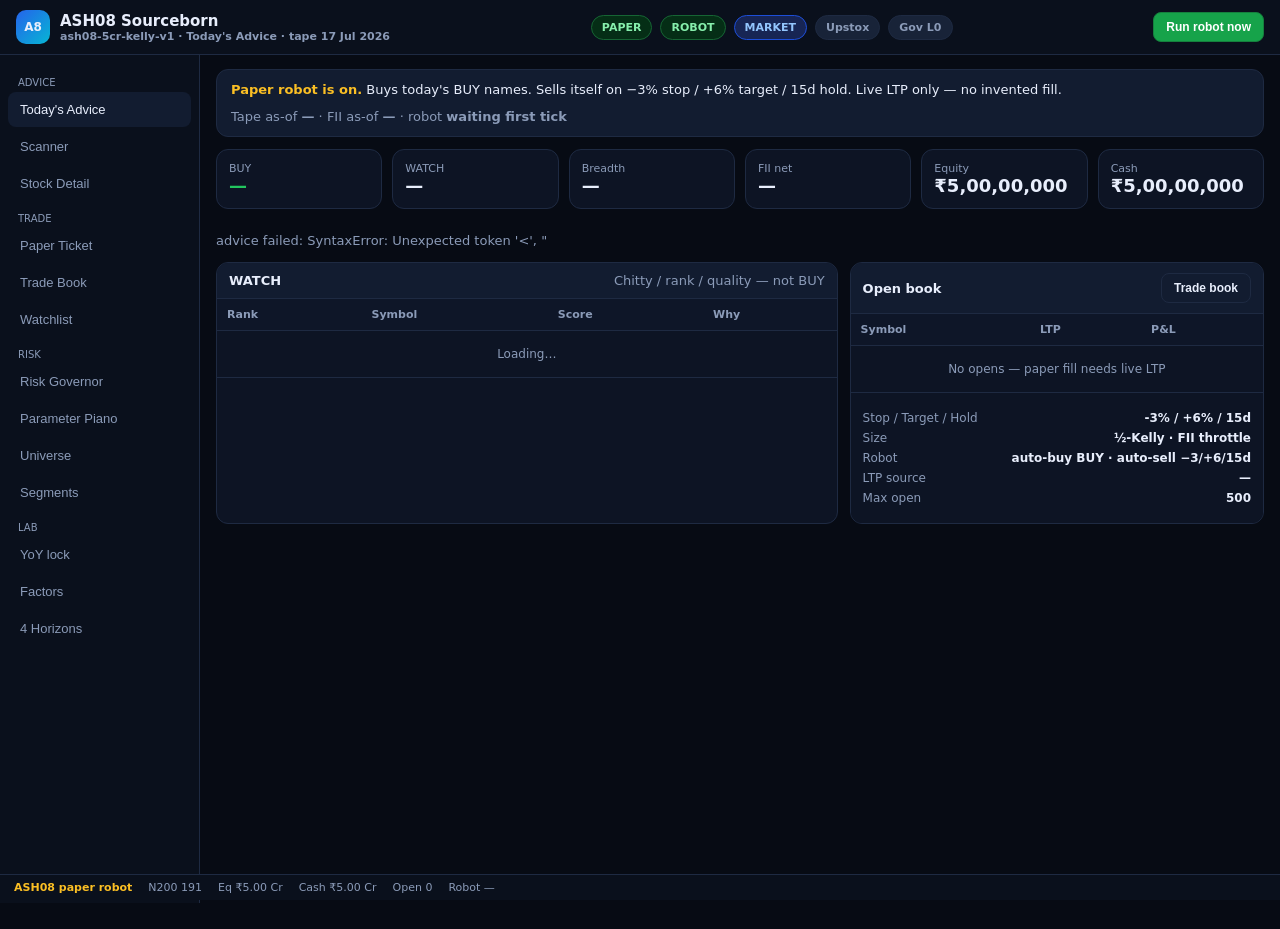
==== desk/ASH08_Desk_Dashboard.html @ 53cfb9eb "Paper robot: auto-buy Today's BUY, auto-sell -3/+6/15d Live Upstox LTP or skip. No invented fill. Se" ====
<!DOCTYPE html>
<html lang="en">
<head>
<meta charset="utf-8"/>
<meta name="viewport" content="width=device-width, initial-scale=1"/>
<title>ASH08 Sourceborn Desk</title>
<style>
:root{--bg:#070b14;--panel:#0d1424;--panel2:#121c30;--line:#1e2a42;--text:#e8eefc;--muted:#8b9bb8;--accent:#3b82f6;--green:#22c55e;--red:#ef4444;--chip:#182338}
*{box-sizing:border-box}body{margin:0;font-family:Inter,Segoe UI,system-ui,sans-serif;background:var(--bg);color:var(--text);font-size:13px}
.top{display:flex;align-items:center;justify-content:space-between;gap:12px;padding:10px 16px;border-bottom:1px solid var(--line);background:#0a101c;position:sticky;top:0;z-index:40;flex-wrap:wrap}
.brand{display:flex;align-items:center;gap:10px}.logo{width:34px;height:34px;border-radius:10px;background:linear-gradient(135deg,#2563eb,#06b6d4);display:grid;place-items:center;font-weight:800;font-size:12px}
.brand h1{margin:0;font-size:15px}.brand p{margin:0;color:var(--muted);font-size:11px}
.pill{padding:5px 10px;border-radius:999px;border:1px solid var(--line);background:var(--chip);color:var(--muted);font-size:11px;font-weight:600}
.pill.on{background:#052e16;border-color:#166534;color:#86efac}.pill.live{background:#172554;border-color:#1d4ed8;color:#93c5fd}
.btn{border:1px solid var(--line);background:var(--panel2);color:var(--text);border-radius:8px;padding:7px 12px;font-size:12px;cursor:pointer;font-weight:600}
.btn.primary{background:var(--accent);border-color:#2563eb}.btn.green{background:#16a34a;border-color:#15803d;color:#fff}
.layout{display:grid;grid-template-columns:200px 1fr;min-height:calc(100vh - 52px)}
nav{border-right:1px solid var(--line);background:#0a101c;padding:12px 8px;position:sticky;top:52px;height:calc(100vh - 52px);overflow:auto}
nav .sec{font-size:10px;color:var(--muted);padding:10px 10px 4px;text-transform:uppercase}
nav button{width:100%;text-align:left;background:transparent;border:0;color:var(--muted);padding:10px 12px;border-radius:8px;margin-bottom:2px;cursor:pointer;font-size:13px}
nav button.active,nav button:hover{background:var(--panel2);color:var(--text)}
main{padding:14px 16px 40px;overflow:auto}.view{display:none}.view.active{display:block}
.idx-row{display:grid;grid-template-columns:repeat(5,1fr);gap:10px;margin-bottom:12px}
.idx{background:var(--panel);border:1px solid var(--line);border-radius:12px;padding:12px}.idx .lab{color:var(--muted);font-size:11px}.idx .val{font-size:18px;font-weight:700}.up{color:var(--green)}.dn{color:var(--red)}
.grid3{display:grid;grid-template-columns:1fr 1fr 1fr;gap:12px}.grid2{display:grid;grid-template-columns:1.2fr .8fr;gap:12px}
.kpis{display:grid;grid-template-columns:repeat(4,1fr);gap:10px;margin-bottom:12px}
.kpi,.panel,.card{background:var(--panel);border:1px solid var(--line);border-radius:12px}
.kpi{padding:12px}.kpi span{display:block;color:var(--muted);font-size:11px}.kpi strong{font-size:18px}
.panel{overflow:hidden;margin-bottom:12px}
.panel-h{display:flex;justify-content:space-between;align-items:center;padding:10px 12px;border-bottom:1px solid var(--line);background:var(--panel2)}.panel-h h3{margin:0;font-size:13px}
.card{padding:12px}.card h4{margin:0 0 8px;font-size:13px}
table{width:100%;border-collapse:collapse;font-size:12px}th,td{padding:9px 10px;border-bottom:1px solid var(--line);text-align:left}th{color:var(--muted);background:#0e1628;font-size:11px}
.tag{display:inline-block;padding:2px 7px;border-radius:999px;font-size:10px;font-weight:700}
.select{background:#052e16;color:#86efac}.watch{background:#422006;color:#fcd34d}.reject{background:#450a0a;color:#fca5a5}.unknown{background:#1e293b;color:#cbd5e1}.open{background:#052e16;color:#86efac}
.muted{color:var(--muted)}.row{display:flex;justify-content:space-between;margin:6px 0;font-size:12px}
.form-grid{display:grid;grid-template-columns:1fr 1fr;gap:10px}.form-grid label{display:block;font-size:11px;color:var(--muted);margin-bottom:4px}
.form-grid input{width:100%;background:#0b1220;border:1px solid var(--line);color:var(--text);border-radius:8px;padding:9px;font-size:12px}
.btn-row{display:flex;gap:8px;margin-top:12px}.buy,.ghost{flex:1;border:0;border-radius:8px;padding:11px;font-weight:700;cursor:pointer;font-size:12px}.buy{background:#16a34a;color:#fff}.ghost{background:#1f2937;color:var(--text)}
.piano{display:grid;grid-template-columns:repeat(4,1fr);gap:10px;padding:12px}
.note{background:#0b1220;border:1px solid var(--line);border-radius:12px;padding:12px;cursor:pointer;min-height:70px}.note:hover,.note.active{border-color:var(--accent);background:#172554}
.note strong{display:block;margin-bottom:4px}.note em{color:var(--muted);font-style:normal;font-size:11px}
.note .cnt{display:block;margin-top:6px;font-size:10px;color:var(--muted)}
.pcnts{display:flex;gap:16px;margin:8px 0 12px;font-size:12px}
.plist{max-height:280px;overflow:auto}.plist .r{display:flex;justify-content:space-between;gap:8px;padding:6px 0;border-bottom:1px solid var(--line)}
.horizons{display:grid;grid-template-columns:repeat(4,1fr);gap:10px}
.hz{background:var(--panel);border:1px solid var(--line);border-radius:12px;padding:14px}.hz strong{display:block;margin-bottom:4px}.hz span{color:var(--muted);font-size:11px}
.exp{height:10px;border-radius:99px;background:#1f2937;overflow:hidden;margin-top:8px}.exp>i{display:block;height:100%;background:linear-gradient(90deg,#22c55e,#eab308,#ef4444)}
.footer-bar{position:sticky;bottom:0;background:#0a101c;border-top:1px solid var(--line);padding:6px 14px;font-size:11px;color:var(--muted);display:flex;gap:16px;flex-wrap:wrap}
#buy-msg{margin-top:8px;font-size:12px;min-height:16px}
.take{background:#052e16;color:#86efac}.park{background:#3f1d0a;color:#fdba74}.keep{background:#172554;color:#93c5fd}
.scroll{overflow:auto;max-height:520px}.num{text-align:right;font-variant-numeric:tabular-nums}
.build{color:#fbbf24;font-weight:700}
.kpis6{display:grid;grid-template-columns:repeat(6,1fr);gap:10px;margin-bottom:12px}
.banner{background:#121c30;border:1px solid var(--line);border-radius:12px;padding:12px 14px;margin-bottom:12px;display:flex;justify-content:space-between;gap:12px;flex-wrap:wrap}
.banner strong{color:#fbbf24}
.advice-grid{display:grid;grid-template-columns:repeat(auto-fill,minmax(280px,1fr));gap:12px;margin-bottom:14px}
.advice{background:var(--panel);border:1px solid #166534;border-radius:14px;padding:14px;display:flex;flex-direction:column;gap:8px}
.advice h3{margin:0;font-size:18px;display:flex;align-items:center;justify-content:space-between;gap:8px}
.advice .px{font-size:22px;font-weight:800}
.advice .why{color:var(--muted);font-size:12px;line-height:1.45;min-height:36px}
.advice .meta{display:grid;grid-template-columns:1fr 1fr;gap:6px 12px;font-size:12px}
.advice .meta span{color:var(--muted)}
.chips{display:flex;gap:6px;flex-wrap:wrap;margin:8px 0 12px}
.chip-ok{background:#052e16;color:#86efac;border:1px solid #166534;border-radius:999px;padding:3px 8px;font-size:10px;font-weight:700}
.chip-hold{background:#3f1d0a;color:#fdba74;border:1px solid #9a3412;border-radius:999px;padding:3px 8px;font-size:10px;font-weight:700}
.chip-miss{background:#1e293b;color:#cbd5e1;border:1px solid var(--line);border-radius:999px;padding:3px 8px;font-size:10px;font-weight:700}

@media(max-width:1100px){.kpis6{grid-template-columns:1fr 1fr 1fr}}

@media(max-width:1100px){.idx-row,.grid3,.horizons{grid-template-columns:1fr 1fr}.layout{grid-template-columns:1fr}nav{position:relative;top:0;height:auto;display:flex;flex-wrap:wrap}nav button{width:auto}}
</style>
</head>
<body>
<div class="top">
<div class="brand"><div class="logo">A8</div><div><h1>ASH08 Sourceborn</h1><p class="build">ash08-5cr-kelly-v1 · Today's Advice · tape 17 Jul 2026</p></div></div>
<div style="display:flex;gap:8px;flex-wrap:wrap">
<span class="pill on">PAPER</span>
<span class="pill on" id="robot-pill">ROBOT</span>
<span class="pill live">MARKET</span>
<span class="pill" id="upx-pill">Upstox</span>
<span class="pill" id="gov-pill">Gov L0</span>
</div>
<div style="display:flex;gap:8px">
<button class="btn green" onclick="runAuto()">Run robot now</button>
</div>
</div>
<div class="layout">
<nav>
<div class="sec">Advice</div>
<button class="active" data-view="home">Today's Advice</button>
<button data-view="scanner">Scanner</button>
<button data-view="detail">Stock Detail</button>
<div class="sec">Trade</div>
<button data-view="ticket">Paper Ticket</button>
<button data-view="positions">Trade Book</button>
<button data-view="watchlist">Watchlist</button>
<div class="sec">Risk</div>
<button data-view="governor">Risk Governor</button>
<button data-view="piano">Parameter Piano</button>
<button data-view="universe">Universe</button>
<button data-view="segments">Segments</button>
<div class="sec">Lab</div>
<button data-view="history">YoY lock</button>
<button data-view="factors">Factors</button>
<button data-view="horizons">4 Horizons</button>
</nav>
<main>
<section class="view active" id="view-home">
<div class="banner">
<div><strong>Paper robot is on.</strong> Buys today's BUY names. Sells itself on −3% stop / +6% target / 15d hold. Live LTP only — no invented fill.</div>
<div class="muted">Tape as-of <b id="adv-asof">—</b> · FII as-of <b id="adv-fii-asof">—</b> · robot <b id="robot-line">waiting first tick</b></div>
</div>
<div class="kpis6">
<div class="kpi"><span>BUY</span><strong id="adv-buy-n" class="up">—</strong></div>
<div class="kpi"><span>WATCH</span><strong id="adv-watch-n">—</strong></div>
<div class="kpi"><span>Breadth</span><strong id="adv-breadth">—</strong></div>
<div class="kpi"><span>FII net</span><strong id="adv-fii">—</strong></div>
<div class="kpi"><span>Equity</span><strong id="home-eq">₹5,00,00,000</strong></div>
<div class="kpi"><span>Cash</span><strong id="home-cash">₹5,00,00,000</strong></div>
</div>
<div class="chips" id="adv-chips"></div>
<div id="adv-cards" class="advice-grid"><div class="muted">Loading advice…</div></div>
<div class="grid2">
<div class="panel"><div class="panel-h"><h3>WATCH</h3><span class="muted">Chitty / rank / quality — not BUY</span></div>
<table><thead><tr><th>Rank</th><th>Symbol</th><th>Score</th><th>Why</th></tr></thead>
<tbody id="adv-watch"><tr><td colspan="4" class="muted" style="text-align:center;padding:16px">Loading…</td></tr></tbody></table></div>
<div class="panel"><div class="panel-h"><h3>Open book</h3><button class="btn" onclick="showView('positions')">Trade book</button></div>
<table><thead><tr><th>Symbol</th><th>LTP</th><th>P&L</th></tr></thead>
<tbody id="home-pos"><tr><td colspan="3" class="muted" style="text-align:center;padding:16px">No opens — paper fill needs live LTP</td></tr></tbody></table>
<div class="card" style="border:0;border-radius:0">
<div class="row"><span class="muted">Stop / Target / Hold</span><strong>-3% / +6% / 15d</strong></div>
<div class="row"><span class="muted">Size</span><strong>½-Kelly · FII throttle</strong></div>
<div class="row"><span class="muted">Robot</span><strong>auto-buy BUY · auto-sell −3/+6/15d</strong></div>
<div class="row"><span class="muted">LTP source</span><strong id="home-ltpsrc">—</strong></div>
<div class="row"><span class="muted">Max open</span><strong>500</strong></div>
</div>
</div>
</div>
</section>
<section class="view" id="view-scanner">
<div class="kpis">
<div class="kpi"><span>Core</span><strong id="kpi-core">—</strong></div>
<div class="kpi"><span>SELECT</span><strong id="kpi-passed">—</strong></div>
<div class="kpi"><span>Open</span><strong id="kpi-open2">0</strong></div>
<div class="kpi"><span>Governor</span><strong id="kpi-gov">L0</strong></div>
</div>
<div class="panel"><div class="panel-h"><h3>Scanner</h3>
<div style="display:flex;gap:8px"><button class="btn primary" onclick="runScan()">Run scan</button><button class="btn" onclick="runDemo()">Seed</button></div></div>
<table><thead><tr><th>#</th><th>Symbol</th><th>Decision</th><th>Score</th><th>Reason</th><th></th></tr></thead>
<tbody id="scan-body"><tr><td colspan="6" class="muted" style="text-align:center;padding:20px">Loading…</td></tr></tbody></table></div>
</section>
<section class="view" id="view-piano">
<div class="panel"><div class="panel-h"><h3>Parameter Piano</h3><span class="muted" id="piano-asof">last scan</span></div>
<div class="piano">
<div class="note active" data-param="P-ADV20" onclick="selectNote(this,'P-ADV20')"><strong>P-ADV20</strong><em>≥ 2L</em><span class="cnt" data-cnt="P-ADV20"></span></div>
<div class="note" data-param="P-TURNOVER" onclick="selectNote(this,'P-TURNOVER')"><strong>P-TURNOVER</strong><em>≥ ₹5 Cr</em><span class="cnt" data-cnt="P-TURNOVER"></span></div>
<div class="note" data-param="P-STALE" onclick="selectNote(this,'P-STALE')"><strong>P-STALE</strong><em>≤ 7d</em><span class="cnt" data-cnt="P-STALE"></span></div>
<div class="note" data-param="P-MOM" onclick="selectNote(this,'P-MOM')"><strong>P-MOM</strong><em>6M > 0</em><span class="cnt" data-cnt="P-MOM"></span></div>
<div class="note" data-param="P-SCORE" onclick="selectNote(this,'P-SCORE')"><strong>P-SCORE</strong><em>0.65/0.35</em><span class="cnt" data-cnt="P-SCORE"></span></div>
<div class="note" data-param="P-CORR" onclick="selectNote(this,'P-CORR')"><strong>P-CORR</strong><em>≤ 0.70</em><span class="cnt" data-cnt="P-CORR"></span></div>
<div class="note" data-param="P-SELECT" onclick="selectNote(this,'P-SELECT')"><strong>P-SELECT</strong><em>≥ 68 auto-buy</em><span class="cnt" data-cnt="P-SELECT"></span></div>
<div class="note" data-param="P-NEAR_MISS" onclick="selectNote(this,'P-NEAR_MISS')"><strong>P-NEAR_MISS</strong><em>68–70 ledger</em><span class="cnt" data-cnt="P-NEAR_MISS"></span></div>
<div class="note" data-param="P-ORDER" onclick="selectNote(this,'P-ORDER')"><strong>P-ORDER</strong><em>bulk/block/buyback</em><span class="cnt" data-cnt="P-ORDER"></span></div>
<div class="note" data-param="P-GOV" onclick="selectNote(this,'P-GOV')"><strong>P-GOV</strong><em>L0–L4</em><span class="cnt" data-cnt="P-GOV"></span></div>
</div></div>
<div class="card">
<h4 id="noteTitle">P-ADV20</h4>
<p class="muted" id="noteBody">ADV20 ≥ 200,000</p>
<div class="pcnts"><span>PASS <strong id="p-n-pass">0</strong></span><span>FAIL <strong id="p-n-fail">0</strong></span><span>UNKNOWN <strong id="p-n-unk">0</strong></span></div>
<div class="grid3">
<div><h4>Passed</h4><div class="plist" id="p-pass"><div class="muted">Empty scan</div></div></div>
<div><h4>Failed</h4><div class="plist" id="p-fail"><div class="muted">Empty scan</div></div></div>
<div><h4>UNKNOWN</h4><div class="plist" id="p-unk"><div class="muted">Empty scan</div></div></div>
</div>
</div>
</section>
<section class="view" id="view-detail">
<div class="grid2">
<div class="card"><h4 id="det-sym">Symbol</h4>
<div class="row"><span class="muted">Decision</span><span class="tag watch" id="det-dec">—</span></div>
<div class="row"><span class="muted">Score</span><strong id="det-score">—</strong></div>
<p class="muted" id="det-reason">Select from Scanner</p></div>
<div class="card"><h4>Hits</h4><div id="det-hits">—</div>
<div class="btn-row"><button class="buy" onclick="showView('ticket')">Paper ticket</button><button class="ghost" onclick="showView('scanner')">Back</button></div></div>
</div></section>
<section class="view" id="view-ticket">
<div class="card" style="max-width:560px"><h4>Paper Ticket</h4>
<p class="muted">SELECT also auto-buys. Blank = stop -3% / target +6%.</p>
<div class="form-grid">
<div><label>Symbol</label><input id="tk-sym" placeholder="TCS"/></div>
<div><label>Qty</label><input id="tk-qty" type="number" value="50"/></div>
<div><label>Price</label><input id="tk-price" type="number" step="0.05" placeholder="auto"/></div>
<div><label>Stop</label><input id="tk-stop" type="number" step="0.05" placeholder="auto -3%"/></div>
<div><label>Target</label><input id="tk-target" type="number" step="0.05" placeholder="auto +6%"/></div>
</div>
<div class="btn-row"><button class="buy" id="btn-buy" onclick="paperBuy()">PAPER BUY</button><button class="ghost" onclick="showView('positions')">Trade Book</button></div>
<div id="buy-msg" class="muted"></div></div>
</section>
<section class="view" id="view-positions">
<div class="grid3" style="margin-bottom:12px">
<div class="card"><h4>Plan</h4>
<div class="row"><span class="muted">Stop</span><strong id="plan-stop">-3%</strong></div>
<div class="row"><span class="muted">Target</span><strong id="plan-target">+6%</strong></div>
<div class="row"><span class="muted">Hold</span><strong id="plan-hold">15d</strong></div></div>
<div class="card"><h4>P&L</h4>
<div class="row"><span class="muted">Unrealized</span><strong id="plan-upnl">—</strong></div>
<div class="row"><span class="muted">Realized</span><strong id="plan-rpnl">—</strong></div>
<div class="row"><span class="muted">LTP source</span><strong id="plan-ltpsrc">—</strong></div></div>
<div class="card"><h4>Live</h4>
<div class="row"><span class="muted">Open</span><strong id="plan-open">0</strong></div>
<div class="row"><span class="muted">Max open</span><strong id="plan-maxopen">500</strong></div>
<div class="row"><span class="muted">Equity</span><strong id="plan-eq">₹5,00,00,000</strong></div>
<div class="row"><span class="muted">Cash</span><strong id="plan-cash">₹5,00,00,000</strong></div>
<div class="row"><span class="muted">Source</span><strong>auto_select · 0.10% cost</strong></div></div>
</div>
<p class="muted" style="margin:0 0 10px;font-size:12px"><b>Open</b> = live holdings · <b>Order history FILLED</b> = buy tickets only</p>
<div class="panel"><div class="panel-h"><h3>Open positions</h3>
<div style="display:flex;gap:8px"><button class="btn" onclick="loadBook()">Refresh</button><button class="btn green" onclick="runAuto()">Run robot now</button></div></div>
<table><thead><tr><th>Symbol</th><th>Qty</th><th>Entry</th><th>LTP</th><th>P&L</th><th>Stop</th><th>Target</th><th>Left</th><th>Status</th></tr></thead>
<tbody id="pos-body"><tr><td colspan="9" class="muted" style="text-align:center;padding:18px">No open positions</td></tr></tbody></table></div>
<div class="panel"><div class="panel-h"><h3>Order history</h3><span class="muted" style="font-size:11px">FILLED = completed buy ticket</span></div>
<table><thead><tr><th>Time</th><th>Symbol</th><th>Side</th><th>Qty</th><th>Fill</th><th>Status</th></tr></thead>
<tbody id="ord-body"><tr><td colspan="6" class="muted" style="text-align:center;padding:18px">No orders</td></tr></tbody></table></div>
<div class="panel"><div class="panel-h"><h3>Closed / exits</h3><span class="muted">entry value · exit value · realized after 0.10%</span></div>
<table><thead><tr><th>Symbol</th><th>Qty</th><th>Entry</th><th>Exit</th><th>Entry ₹</th><th>Exit ₹</th><th>P&L</th><th>Return</th><th>Reason</th></tr></thead>
<tbody id="closed-body"><tr><td colspan="9" class="muted" style="text-align:center;padding:18px">No closed</td></tr></tbody></table></div>
</section>
<section class="view" id="view-horizons">
<div class="horizons">
<div class="hz"><strong>Intraday</strong><span>0–1 day</span></div>
<div class="hz"><strong>Swing</strong><span>2–10 days</span></div>
<div class="hz"><strong>Positional</strong><span>2–8 weeks</span></div>
<div class="hz"><strong>Portfolio</strong><span>3M+</span></div>
</div>
</section>
<section class="view" id="view-watchlist">
<div class="panel"><div class="panel-h"><h3>Watchlist</h3></div>
<table><thead><tr><th>Symbol</th><th>Decision</th><th>Score</th><th>Reason</th></tr></thead>
<tbody id="watch-body"><tr><td colspan="4" class="muted" style="text-align:center;padding:18px">Loading…</td></tr></tbody></table></div>
</section>
<section class="view" id="view-governor">
<div class="grid2">
<div class="card"><h4>Live</h4><div class="row"><span class="muted">Level</span><strong id="gov-level">L0</strong></div>
<div class="row"><span class="muted">Exposure</span><strong id="gov-exp">100%</strong></div>
<div class="exp"><i id="gov-bar" style="width:100%"></i></div></div>
<div class="card"><h4>Locked</h4><table><thead><tr><th>L</th><th>Condition</th><th>%</th></tr></thead>
<tbody><tr><td>L0</td><td>No damage</td><td>100</td></tr><tr><td>L1</td><td>Damage</td><td>70</td></tr><tr><td>L2</td><td>+1 FII</td><td>50</td></tr><tr><td>L3</td><td>+≥2 FII</td><td>25</td></tr><tr><td>L4</td><td>Q10+sell</td><td>15</td></tr></tbody></table></div>
</div></section>
<section class="view" id="view-universe">
<div class="grid3">
<div class="card"><h4>Core</h4><div class="row"><span class="muted">Size</span><strong id="uni-core">—</strong></div></div>
<div class="card"><h4>Discovery</h4><div class="row"><span class="muted">Cap</span><strong>≤5000</strong></div></div>
<div class="card"><h4>Store</h4><div class="row"><span class="muted">Backend</span><strong>Local + Supabase</strong></div></div>
</div></section>
<section class="view" id="view-segments">
<div class="panel-h" style="margin-bottom:10px;border:0;background:transparent;padding:0"><h3>Segments</h3><span class="muted" id="seg-note">documented map · Core ∩ last scan</span></div>
<div class="grid3" id="seg-cards">
<div class="card"><h4>Oil</h4><p class="muted">loading…</p></div>
<div class="card"><h4>Gold</h4><p class="muted">loading…</p></div>
<div class="card"><h4>Metals</h4><p class="muted">loading…</p></div>
<div class="card"><h4>IT</h4><p class="muted">loading…</p></div>
<div class="card"><h4>Finance</h4><p class="muted">loading…</p></div>
</div>
</section>
<section class="view" id="view-history">
<div class="kpis">
<div class="kpi"><span>Market equity</span><strong>6.63x</strong></div>
<div class="kpi"><span>Governor equity</span><strong class="up">14.77x</strong></div>
<div class="kpi"><span>CAGR</span><strong>22.71% vs 15.46%</strong></div>
<div class="kpi"><span>Max DD saved</span><strong class="up">+22.3 pts</strong></div>
</div>
<p class="muted">Locked Adaptive Governor 2007-01-08 → 2022-12-08 · 3315 days · EW internals · <b>zero costs in this Excel run</b>. Live book is 5 Cr ½-Kelly, 0.10% each side, no FII feed.</p>
<div class="panel"><div class="panel-h"><h3>Full period</h3><span class="muted">AM07_AdaptiveGovernor_YoY_BigEvents_Report.xlsx</span></div>
<table><thead><tr><th>Metric</th><th>Market (EW)</th><th>Adaptive Governor</th><th>Difference</th><th>Verdict</th></tr></thead>
<tbody id="hist-period"></tbody></table></div>
<div class="panel"><div class="panel-h"><h3>Year-on-year</h3></div>
<div class="scroll"><table><thead><tr><th>Year</th><th class="num">Mkt CAGR</th><th class="num">Strat CAGR</th><th class="num">Alpha</th><th class="num">Mkt DD</th><th class="num">Strat DD</th><th class="num">Avg exp</th><th class="num">Def days</th></tr></thead>
<tbody id="hist-yoy"></tbody></table></div></div>
<div class="panel"><div class="panel-h"><h3>Big events</h3></div>
<div class="scroll"><table><thead><tr><th>Event</th><th>Window</th><th class="num">Mkt</th><th class="num">Strat</th><th class="num">Alpha</th><th class="num">Mkt DD</th><th class="num">Strat DD</th><th class="num">DD saved</th><th class="num">Min exp</th></tr></thead>
<tbody id="hist-events"></tbody></table></div></div>
<div class="panel"><div class="panel-h"><h3>Severity time</h3></div>
<table><thead><tr><th>Level</th><th>Days</th><th>% time</th><th>Exposure</th></tr></thead>
<tbody id="hist-sev"></tbody></table></div>
<div class="panel"><div class="panel-h"><h3>Infinity vs desk</h3></div>
<div class="scroll"><table><thead><tr><th>ID</th><th>Item</th><th>Live</th><th>Status</th></tr></thead>
<tbody id="hist-gaps"></tbody></table></div></div>
</section>
<section class="view" id="view-factors">
<div class="kpis">
<div class="kpi"><span>F1 CAGR</span><strong class="up">34.57%</strong></div>
<div class="kpi"><span>F5 (live 6m raw)</span><strong>32.93%</strong></div>
<div class="kpi"><span>EW bench</span><strong>24.87%</strong></div>
<div class="kpi"><span>Top-30 overlap</span><strong>9 / 30</strong></div>
</div>
<p class="muted">Nifty 200 close-only panel to <b>2024-07-05</b> — Lab only. Live advice ranks on M1 6m+12m vol-adj on the 2026-07-17 tape.</p>
<div class="panel"><div class="panel-h"><h3>TAKE / PARK</h3><span class="muted" id="fac-ids">M1 M2 M4 M5 M6 · PARK Q1 V1 N15 F4P</span></div>
<div class="scroll"><table><thead><tr><th>ID</th><th>Item</th><th>Verdict</th><th>Evidence</th></tr></thead>
<tbody id="fac-cand"></tbody></table></div></div>
<div class="panel"><div class="panel-h"><h3>This panel</h3></div>
<table><thead><tr><th>ID</th><th>Book</th><th class="num">CAGR</th><th class="num">Max DD</th><th class="num">2024 H1</th><th>Pick</th></tr></thead>
<tbody id="fac-books"></tbody></table></div>
<div class="grid2">
<div class="panel"><div class="panel-h"><h3>NSE 6+12 vol-adj rank</h3><span class="muted">as-of 2024-07-05</span></div>
<table><thead><tr><th>#</th><th>Symbol</th><th class="num">Raw</th><th class="num">6m %</th><th class="num">12m %</th><th>ASH #</th></tr></thead>
<tbody id="fac-nse"></tbody></table></div>
<div class="panel"><div class="panel-h"><h3>ASH08 6m raw rank</h3><span class="muted">what the live score ranks</span></div>
<table><thead><tr><th>#</th><th>Symbol</th><th class="num">6m %</th><th>NSE #</th></tr></thead>
<tbody id="fac-ash"></tbody></table></div>
</div>
<p class="muted" id="fac-caveats"></p>
</section>
</main></div>
<div class="footer-bar"><span class="build">ASH08 paper robot</span><span id="ft-core">N200 191</span><span id="ft-eq">Eq ₹5.00 Cr</span><span id="ft-cash">Cash ₹5.00 Cr</span><span id="ft-open">Open 0</span><span id="ft-robot">Robot —</span></div>
<script>
function showView(id){document.querySelectorAll('.view').forEach(v=>v.classList.remove('active'));document.querySelectorAll('nav button').forEach(b=>b.classList.remove('active'));const v=document.getElementById('view-'+id);if(v)v.classList.add('active');const b=document.querySelector('nav button[data-view="'+id+'"]');if(b)b.classList.add('active');if(id==='positions'||id==='home'){loadBook();if(id==='home')loadAdvise();}if(id==='watchlist')loadWatch();if(id==='segments')loadSegments();if(id==='history')loadHistory();if(id==='factors')loadFactors();if(id==='piano'){loadPianoSummary();selectNote(document.querySelector('.note.active')||document.querySelector('.note'), (document.querySelector('.note.active')||document.querySelector('.note')).dataset.param);}}
document.querySelectorAll('nav button').forEach(btn=>btn.addEventListener('click',()=>showView(btn.dataset.view)));
function fillPianoList(el, rows, emptyScan){
  if(!rows||!rows.length){el.innerHTML='<div class="muted">'+(emptyScan?'Empty scan':'None')+'</div>';return;}
  el.innerHTML=rows.map(r=>'<div class="r"><strong>'+r.symbol+'</strong><span class="muted">'+(r.detail||r.decision||'')+'</span></div>').join('');
}
async function selectNote(el,id){
  if(el){document.querySelectorAll('.note').forEach(n=>n.classList.remove('active'));el.classList.add('active');}
  try{
    const r=await fetch('/api/piano?param='+encodeURIComponent(id||'P-ADV20'));
    const d=await r.json();
    document.getElementById('noteTitle').textContent=d.param_id||id;
    document.getElementById('noteBody').textContent=d.definition||d.note||'';
    const c=d.counts||{};
    document.getElementById('p-n-pass').textContent=c.passed||0;
    document.getElementById('p-n-fail').textContent=c.failed||0;
    document.getElementById('p-n-unk').textContent=c.unknown||0;
    if(d.asof)document.getElementById('piano-asof').textContent=d.asof;
    fillPianoList(document.getElementById('p-pass'), d.passed, d.empty_scan);
    fillPianoList(document.getElementById('p-fail'), d.failed, d.empty_scan);
    fillPianoList(document.getElementById('p-unk'), d.unknown, d.empty_scan);
    if(d.note && d.param_id==='P-GOV'){
      const g=d.governor||{};
      document.getElementById('noteBody').textContent=(d.definition||'')+' · '+d.note+(g.level?(' · '+g.level+' '+g.exposure_pct+'%'):'');
    }
  }catch(e){}
}
async function loadIndices(){
  try{
    const r=await fetch('/api/indices');
    const d=await r.json();
    (d.tiles||[]).forEach(t=>{
      const el=document.getElementById('idx-'+t.id);
      const ch=document.getElementById('idx-'+t.id+'-chg');
      if(!el)return;
      if(t.status==='ok' && t.ltp!=null){
        el.textContent=Number(t.ltp).toLocaleString('en-IN',{maximumFractionDigits:2});
        el.className='val'+(t.change>0?' up':t.change<0?' dn':'');
        if(ch) ch.textContent=(t.change==null)?'':((t.change>=0?'+':'')+Number(t.change).toFixed(2));
      }else{
        el.textContent='failed';
        el.className='val';
        if(ch) ch.textContent=t.detail||'Upstox failed';
      }
    });
  }catch(e){
    ['NIFTY50','SENSEX','BANKNIFTY','INDIAVIX'].forEach(id=>{
      const el=document.getElementById('idx-'+id);
      if(el)el.textContent='failed';
      const ch=document.getElementById('idx-'+id+'-chg');
      if(ch)ch.textContent='request failed';
    });
  }
}
async function loadSegments(){
  try{
    const r=await fetch('/api/segments');
    const d=await r.json();
    const host=document.getElementById('seg-cards');
    const segs=d.segments||[];
    if(!segs.length){host.innerHTML='<div class="card"><p class="muted">No segments</p></div>';return;}
    host.innerHTML=segs.map(s=>{
      const picks=(s.select||[]).map(x=>x.symbol).slice(0,8).join(' · ')||'no SELECT';
      return '<div class="card"><h4>'+s.segment+'</h4>'
        +'<div class="row"><span class="muted">In Core</span><strong>'+(s.core_count||0)+'</strong></div>'
        +'<div class="row"><span class="muted">SELECT</span><strong>'+(s.select_count||0)+'</strong></div>'
        +'<div class="row"><span class="muted">WATCH / UNKNOWN</span><span>'+(s.watch_count||0)+' / '+(s.unknown_count||0)+'</span></div>'
        +'<p class="muted">'+picks+'</p></div>';
    }).join('');
    const n=document.getElementById('seg-note');
    if(n) n.textContent='Core '+(d.core_n||0)+' · mapped '+(d.core_n-(d.unmapped_core||0))+' · unmapped '+(d.unmapped_core||0);
  }catch(e){
    const host=document.getElementById('seg-cards');
    if(host) host.innerHTML='<div class="card"><p class="muted">segments request failed</p></div>';
  }
}
async function loadPianoSummary(){
  try{
    const r=await fetch('/api/piano');
    const d=await r.json();
    const gates=d.gates||{};
    document.querySelectorAll('[data-cnt]').forEach(el=>{
      const c=gates[el.getAttribute('data-cnt')]||{};
      el.textContent=(c.passed||0)+' / '+(c.failed||0)+' / '+(c.unknown||0);
    });
    if(d.asof)document.getElementById('piano-asof').textContent=d.asof;
  }catch(e){}
}
function renderRows(rows,sc){const body=document.getElementById('scan-body');document.getElementById('kpi-passed').textContent=sc!=null?sc:'—';
if(!rows||!rows.length){body.innerHTML='<tr><td colspan="6" class="muted" style="text-align:center;padding:20px">Empty — Seed</td></tr>';return;}
body.innerHTML=rows.slice(0,50).map((row,i)=>{const d=(row.decision||row.action||'').toUpperCase();const cls=d==='SELECT'||d==='BUY'?'select':d==='NEAR_MISS'||d==='WATCH'?'watch':d==='UNKNOWN'?'unknown':'reject';return '<tr><td class="muted">'+(i+1)+'</td><td><strong>'+row.symbol+'</strong></td><td><span class="tag '+cls+'">'+d+'</span></td><td>'+(row.score!=null?row.score:'')+'</td><td class="muted">'+(row.reason||row.why||'')+'</td><td><button class="btn" style="padding:4px 8px" onclick=\'openDetail('+JSON.stringify(row)+')\'>View</button></td></tr>';}).join('');}
async function loadAdvise(){
  try{
    const d=await (await fetch('/api/advise')).json();
    const asof=document.getElementById('adv-asof'); if(asof) asof.textContent=d.asof||'—';
    const fa=document.getElementById('adv-fii-asof'); if(fa) fa.textContent=(d.fii&&d.fii.asof)||'—';
    const bn=document.getElementById('adv-buy-n'); if(bn) bn.textContent=d.buy_n!=null?d.buy_n:'—';
    const wn=document.getElementById('adv-watch-n'); if(wn) wn.textContent=d.watch_n!=null?d.watch_n:'—';
    const br=document.getElementById('adv-breadth'); if(br) br.textContent=(d.market&&d.market.breadth_pct!=null)?(d.market.breadth_pct+'%'):'—';
    const fi=document.getElementById('adv-fii'); if(fi){
      const n=d.fii&&d.fii.fii_net_cr;
      fi.textContent=n==null?'—':((n>=0?'+':'')+Number(n).toFixed(0)+' Cr');
      fi.className=n>=0?'up':'dn';
    }
    const chips=document.getElementById('adv-chips');
    if(chips){
      const st=d.data_status||{};
      const items=[
        ['OHLCV',st.ohlcv],['T1 SMA200',st.t1_sma200],['T2 ATR',st.t2_atr],['T6 delivery',st.t6_delivery],
        ['T9 breadth',st.t9_breadth],['M1 rank',st.m1_voladj],['FII size',st.fii_size],['Mcap',st.mcap],
        ['VIX',st.vix],['Live LTP',st.live_ltp]
      ];
      chips.innerHTML=items.map(([k,v])=>{
        const cls=v==='CLOSED'||v==='CLOSED_OFF'?'chip-ok':(v==='HELD'||v==='MISSING'?'chip-hold':'chip-ok');
        return '<span class="'+cls+'">'+k+' · '+(v||'—')+'</span>';
      }).join('');
    }
    const host=document.getElementById('adv-cards');
    const buys=d.buy||[];
    if(!host)return;
    if(!buys.length){host.innerHTML='<div class="muted">No BUY after T1/T2/Chitty/M6. See WATCH.</div>';}
    else host.innerHTML=buys.map(r=>{
      return '<div class="advice">'
        +'<h3>'+r.symbol+' <span class="tag select">BUY</span></h3>'
        +'<div class="px">'+inr(r.close)+' <span class="muted" style="font-size:11px">tape '+r.asof+'</span></div>'
        +'<div class="meta">'
        +'<div><span>Rank / Score</span><strong>#'+r.rank+' · '+r.score+'</strong></div>'
        +'<div><span>Size</span><strong>'+inr(r.notional)+' · '+r.qty+' sh</strong></div>'
        +'<div><span>Stop −3%</span><strong>'+r.stop+'</strong></div>'
        +'<div><span>Target +6%</span><strong>'+r.target+'</strong></div>'
        +'<div><span>Hold</span><strong>'+r.hold_days+'d</strong></div>'
        +'<div><span>6m / ATR</span><strong>'+(r.mom6_pct!=null?r.mom6_pct+'%':'—')+' · '+(r.atr_pct!=null?r.atr_pct.toFixed(1)+'%':'—')+'</strong></div>'
        +'</div>'
        +'<div class="why">'+r.why+'</div>'
        +'<button class="buy" onclick="ticketFromAdvice(\''+r.symbol+'\','+r.close+','+r.qty+')">Paper ticket</button>'
        +'</div>';
    }).join('');
    const wb=document.getElementById('adv-watch');
    const watch=d.watch||[];
    if(wb){
      if(!watch.length) wb.innerHTML='<tr><td colspan="4" class="muted" style="text-align:center;padding:16px">None</td></tr>';
      else wb.innerHTML=watch.slice(0,18).map(r=>'<tr><td class="muted">'+r.rank+'</td><td><strong>'+r.symbol+'</strong></td><td>'+r.score+'</td><td class="muted">'+r.why+'</td></tr>').join('');
    }
  }catch(e){
    const host=document.getElementById('adv-cards');
    if(host) host.innerHTML='<div class="muted">advice failed: '+e+'</div>';
  }
}
function ticketFromAdvice(sym, px, qty){
  document.getElementById('tk-sym').value=sym;
  if(px) document.getElementById('tk-price').value=px;
  if(qty) document.getElementById('tk-qty').value=qty;
  showView('ticket');
  const msg=document.getElementById('buy-msg');
  if(msg){msg.textContent='Tape close is a reference. Paper fill still needs live Upstox LTP — will not invent a fill.';msg.style.color='#fbbf24';}
}
async function loadScan(){try{const r=await fetch('/api/scan/latest');const d=await r.json();renderRows(d.rows||[],d.select_count);}catch(e){}}
async function loadWatch(){try{const r=await fetch('/api/scan/latest');const d=await r.json();const rows=(d.rows||[]).filter(x=>{const z=(x.decision||'').toUpperCase();return z==='SELECT'||z==='NEAR_MISS'||z==='WATCH';}).slice(0,30);const body=document.getElementById('watch-body');if(!rows.length)body.innerHTML='<tr><td colspan="4" class="muted" style="text-align:center;padding:18px">Empty</td></tr>';else body.innerHTML=rows.map(row=>{const d=(row.decision||'').toUpperCase();const cls=d==='SELECT'?'select':'watch';return '<tr><td><strong>'+row.symbol+'</strong></td><td><span class="tag '+cls+'">'+d+'</span></td><td>'+row.score+'</td><td class="muted">'+(row.reason||'')+'</td></tr>';}).join('');}catch(e){}}
async function runDemo(){try{const r=await fetch('/api/demo/run');const d=await r.json();if(d.ok){document.getElementById('kpi-core').textContent=d.core_count||'—';document.getElementById('uni-core').textContent=d.core_count||'—';document.getElementById('ft-core').textContent='Core '+(d.core_count||'—');await loadScan();await loadBook();await loadPianoSummary();}}catch(e){}}
async function runScan(){try{const r=await fetch('/api/scan/run');const d=await r.json();if(d.ok){await loadScan();await loadBook();await loadPianoSummary();}else await runDemo();}catch(e){await runDemo();}}
function openDetail(row){document.getElementById('det-sym').textContent=row.symbol||'';document.getElementById('det-dec').textContent=row.decision||'—';document.getElementById('det-score').textContent=row.score!=null?row.score:'—';document.getElementById('det-reason').textContent=row.reason||'';document.getElementById('det-hits').innerHTML=(row.hits||[]).map(h=>{const st=(h.status||(h.passed?'PASS':'FAIL')).toUpperCase();const cls=st==='PASS'?'select':st==='UNKNOWN'?'unknown':'reject';return '<div class="row"><span>'+h.param_id+'</span><span class="tag '+cls+'">'+st+'</span></div>';}).join('')||'—';document.getElementById('tk-sym').value=row.symbol||'';if(row.ltp)document.getElementById('tk-price').value=row.ltp;showView('detail');}
async function paperBuy(){const msg=document.getElementById('buy-msg'),btn=document.getElementById('btn-buy');const symbol=(document.getElementById('tk-sym').value||'').trim().toUpperCase();const qty=document.getElementById('tk-qty').value||'50';const price=document.getElementById('tk-price').value||'';const stop=document.getElementById('tk-stop').value||'';const target=document.getElementById('tk-target').value||'';if(!symbol){msg.textContent='Enter symbol';msg.style.color='#fca5a5';return;}btn.disabled=true;msg.textContent='Placing…';try{const r=await fetch('/api/paper/buy',{method:'POST',headers:{'Content-Type':'application/json'},body:JSON.stringify({symbol,qty,price,stop,target})});const d=await r.json();if(d.ok){msg.textContent=d.message||'Filled';msg.style.color='#86efac';await loadBook();showView('positions');}else{msg.textContent=d.error||'Failed';msg.style.color='#fca5a5';}}catch(e){msg.textContent=String(e);msg.style.color='#fca5a5';}btn.disabled=false;}

function inr(n){if(n==null||n==='')return '—';return '₹'+Number(n).toLocaleString('en-IN',{maximumFractionDigits:0});}
function pct(n,d){if(n==null||n==='')return '—';const x=Number(n);return (x>=0?'+':'')+x.toFixed(d==null?1:d);}
function tagVerdict(v){const c=v==='TAKE'||v==='ALREADY'?'take':v==='PARK'?'park':'keep';return '<span class="tag '+c+'">'+v+'</span>';}
async function loadHistory(){
  try{
    const h=await (await fetch('/api/history')).json();
    const g=await (await fetch('/api/gaps')).json();
    document.getElementById('hist-period').innerHTML=(h.full_period||[]).map(r=>'<tr><td>'+r.metric+'</td><td>'+r.market+'</td><td><b>'+r.governor+'</b></td><td>'+r.diff+'</td><td class="muted">'+r.verdict+'</td></tr>').join('');
    document.getElementById('hist-yoy').innerHTML=(h.yoy||[]).map(r=>{
      const a=Number(r.alpha); const cls=a>0?'up':a<0?'dn':'';
      return '<tr><td><b>'+r.year+'</b></td><td class="num">'+pct(r.mkt_cagr)+'</td><td class="num">'+pct(r.strat_cagr)+'</td><td class="num '+cls+'">'+pct(r.alpha)+'</td><td class="num">'+r.mkt_dd+'</td><td class="num">'+r.strat_dd+'</td><td class="num">'+r.avg_exp+'%</td><td class="num">'+r.defensive_days+'</td></tr>';
    }).join('');
    document.getElementById('hist-events').innerHTML=(h.events||[]).map(r=>{
      const a=Number(r.alpha); const cls=a>0?'up':a<0?'dn':'';
      return '<tr><td><b>'+r.event+'</b></td><td class="muted">'+r.start+' → '+r.end+'</td><td class="num">'+pct(r.mkt_ret)+'</td><td class="num">'+pct(r.strat_ret)+'</td><td class="num '+cls+'">'+pct(r.alpha)+'</td><td class="num">'+r.mkt_dd+'</td><td class="num">'+r.strat_dd+'</td><td class="num">'+r.dd_saved+'</td><td class="num">'+r.min_exp+'%</td></tr>';
    }).join('');
    document.getElementById('hist-sev').innerHTML=(h.severity||[]).map(r=>'<tr><td>'+r.level+'</td><td>'+r.days+'</td><td>'+r.pct_time+'%</td><td>'+r.exposure+'%</td></tr>').join('');
    document.getElementById('hist-gaps').innerHTML=(g.rows||[]).map(r=>'<tr><td>'+r.id+'</td><td>'+r.item+'</td><td class="muted">'+r.live+'</td><td><span class="tag '+(r.status.indexOf('WIRED')===0?'select':r.status==='HELD'?'watch':'unknown')+'">'+r.status+'</span></td></tr>').join('');
  }catch(e){
    document.getElementById('hist-period').innerHTML='<tr><td colspan="5" class="muted">'+e+'</td></tr>';
  }
}
async function loadFactors(){
  try{
    const d=await (await fetch('/api/factors')).json();
    document.getElementById('fac-ids').textContent='TAKE '+(d.take_ids||[]).join(' · ')+' · PARK '+(d.park_ids||[]).join(' · ');
    document.getElementById('fac-cand').innerHTML=(d.candidates||[]).map(r=>'<tr><td>'+r.id+'</td><td>'+r.item+'</td><td>'+tagVerdict(r.verdict)+'</td><td class="muted">'+r.evidence+'</td></tr>').join('');
    document.getElementById('fac-books').innerHTML=(d.books||[]).map(r=>'<tr><td>'+r.id+'</td><td>'+r.label+'</td><td class="num">'+r.cagr+'%</td><td class="num">'+r.maxdd+'%</td><td class="num">'+pct(r.r2024)+'</td><td>'+tagVerdict(r.pick)+'</td></tr>').join('');
    document.getElementById('fac-nse').innerHTML=(d.top_nse||[]).map(r=>'<tr><td>'+r.nse_rank+'</td><td><b>'+r.symbol+'</b></td><td class="num">'+r.raw+'</td><td class="num">'+r.m6+'</td><td class="num">'+r.m12+'</td><td>'+r.ash_rank+'</td></tr>').join('');
    document.getElementById('fac-ash').innerHTML=(d.top_ash_m6||[]).map(r=>'<tr><td>'+r.ash_rank+'</td><td><b>'+r.symbol+'</b></td><td class="num">'+r.m6+'</td><td>'+r.nse_rank+'</td></tr>').join('');
    document.getElementById('fac-caveats').textContent=(d.caveats||[]).join(' · ');
  }catch(e){
    document.getElementById('fac-cand').innerHTML='<tr><td colspan="4" class="muted">'+e+'</td></tr>';
  }
}
async function loadBook(){try{const r=await fetch('/api/paper/book');const d=await r.json();if(!d.ok)return;const oc=d.open_count!=null?d.open_count:0;['kpi-open','kpi-open2','plan-open'].forEach(id=>{const el=document.getElementById(id);if(el)el.textContent=oc;});document.getElementById('ft-open').textContent='Open '+oc;
const up=d.unrealized_pnl!=null?((d.unrealized_pnl>=0?'+':'')+d.unrealized_pnl):'—';
const rp=d.realized_pnl!=null?((d.realized_pnl>=0?'+':'')+d.realized_pnl):'—';
if(document.getElementById('plan-upnl'))document.getElementById('plan-upnl').textContent=up;
if(document.getElementById('plan-rpnl'))document.getElementById('plan-rpnl').textContent=rp;
if(document.getElementById('plan-ltpsrc'))document.getElementById('plan-ltpsrc').textContent=d.ltp_source||'no_live_ltp';
if(document.getElementById('home-ltpsrc'))document.getElementById('home-ltpsrc').textContent=d.ltp_source||'no_live_ltp';
if(document.getElementById('kpi-upnl'))document.getElementById('kpi-upnl').textContent='P&L '+up;
if(d.cash!=null){const c=inr(d.cash);['plan-cash','home-cash'].forEach(id=>{const el=document.getElementById(id);if(el)el.textContent=c;});const ft=document.getElementById('ft-cash');if(ft)ft.textContent='Cash '+c;}
if(d.equity!=null){const e=inr(d.equity);['plan-eq','home-eq'].forEach(id=>{const el=document.getElementById(id);if(el)el.textContent=e;});const ft=document.getElementById('ft-eq');if(ft)ft.textContent='Eq '+e;}
if(d.max_open!=null){const el=document.getElementById('plan-maxopen');if(el)el.textContent=d.max_open;}

if(d.upstox){const el=document.getElementById('upx-pill');if(el)el.textContent=d.upstox.connected?'Upstox OK':(d.upstox.token_set?'Upstox token':'Upstox off');}
if(d.plan){if(d.plan.stop_pct!=null)document.getElementById('plan-stop').textContent='-'+d.plan.stop_pct+'%';if(d.plan.target_pct!=null)document.getElementById('plan-target').textContent='+'+d.plan.target_pct+'%';if(d.plan.max_hold_days!=null)document.getElementById('plan-hold').textContent=d.plan.max_hold_days+'d';}
if(d.governor){const lvl=(d.governor.level||'L0').split('_')[0];document.getElementById('kpi-gov').textContent=lvl;document.getElementById('gov-level').textContent=d.governor.level||'L0';document.getElementById('gov-pill').textContent='Gov '+lvl;const exp=d.governor.exposure_pct!=null?d.governor.exposure_pct:100;document.getElementById('gov-exp').textContent=exp+'%';document.getElementById('gov-bar').style.width=exp+'%';}
const opens=d.open||[];const posBody=document.getElementById('pos-body');const homePos=document.getElementById('home-pos');
if(!opens.length){posBody.innerHTML='<tr><td colspan="9" class="muted" style="text-align:center;padding:18px">No open — robot buys when live LTP is present</td></tr>';homePos.innerHTML='<tr><td colspan="3" class="muted" style="text-align:center;padding:16px">No opens</td></tr>';}
else{posBody.innerHTML=opens.map(p=>{const pnl=p.pnl_label||(p.pnl!=null?((p.pnl>=0?'+':'')+p.pnl):'—');const col=(p.pnl!=null&&p.pnl<0)?'dn':'up';return '<tr><td><strong>'+p.symbol+'</strong></td><td>'+p.qty+'</td><td>'+p.entry+'</td><td>'+(p.ltp!=null?p.ltp:'—')+'</td><td class="'+col+'">'+pnl+'</td><td>'+(p.stop!=null?p.stop:'—')+'</td><td>'+(p.target!=null?p.target:'—')+'</td><td>'+(p.days_left!=null?p.days_left+'d':'—')+'</td><td><span class="tag open">'+(p.status||'OPEN')+'</span></td></tr>';}).join('');
homePos.innerHTML=opens.slice(0,6).map(p=>{const pnl=p.pnl!=null?((p.pnl>=0?'+':'')+p.pnl):'—';const col=(p.pnl!=null&&p.pnl<0)?'dn':'up';return '<tr><td><strong>'+p.symbol+'</strong></td><td>'+(p.ltp!=null?p.ltp:'—')+'</td><td class="'+col+'">'+pnl+'</td></tr>';}).join('');}
const orders=d.orders||[];const ordBody=document.getElementById('ord-body');
if(!orders.length)ordBody.innerHTML='<tr><td colspan="6" class="muted" style="text-align:center;padding:18px">No orders</td></tr>';
else ordBody.innerHTML=orders.slice(0,30).map(o=>'<tr><td class="muted">'+(o.created_at||'').replace('T',' ').replace('Z','')+'</td><td><strong>'+o.symbol+'</strong></td><td>'+o.side+'</td><td>'+(o.sized_qty!=null?o.sized_qty:o.qty)+'</td><td>'+o.fill_price+'</td><td>'+o.status+'</td></tr>').join('');
const closed=d.closed||[];const closedBody=document.getElementById('closed-body');
if(!closed.length)closedBody.innerHTML='<tr><td colspan="9" class="muted" style="text-align:center;padding:18px">No closed</td></tr>';
else closedBody.innerHTML=closed.slice().reverse().slice(0,30).map(p=>{const pnl=p.realized_pnl!=null?p.realized_pnl:(p.pnl!=null?p.pnl:null);const col=(pnl!=null&&pnl<0)?'dn':'up';const ev=p.entry_value!=null?inr(p.entry_value):'—';const xv=p.exit_value!=null?inr(p.exit_value):'—';const ret=p.return_pct!=null?(p.return_pct+'%'):'—';return '<tr><td><strong>'+p.symbol+'</strong></td><td>'+(p.qty||'')+'</td><td>'+p.entry+'</td><td>'+(p.exit_price!=null?p.exit_price:'—')+'</td><td>'+ev+'</td><td>'+xv+'</td><td class="'+col+'">'+(pnl==null?'—':((pnl>=0?'+':'')+pnl))+'</td><td>'+ret+'</td><td>'+(p.exit_reason||'—')+'</td></tr>';}).join('');
}catch(e){}}
async function paintRobot(d){
  if(!d)return;
  const pill=document.getElementById('robot-pill');
  if(pill){pill.textContent=d.armed?'ROBOT ON':'ROBOT'; pill.className='pill '+(d.armed?'on':'');}
  const line=document.getElementById('robot-line');
  if(line){
    const sess=(d.session&&d.session.why)||'';
    line.textContent=(d.ticked_at||'—')+' · bought '+(d.bought||0)+' · sold '+(d.sold||0)+' · LTP '+(d.ltp_source||'—')+' · '+sess;
  }
  const ft=document.getElementById('ft-robot');
  if(ft) ft.textContent='Robot bought '+(d.bought||0)+' sold '+(d.sold||0);
}
async function loadRobot(){
  try{
    const d=await (await fetch('/api/robot/status')).json();
    paintRobot(d);
  }catch(e){}
}
async function runAuto(){
  try{
    const d=await (await fetch('/api/robot/tick?force=1')).json();
    paintRobot(d);
    await loadBook();
    const skip=(d.skipped_no_upstox_ltp||[]).length;
    alert('Robot: bought '+(d.bought||0)+' · sold '+(d.sold||0)+' · no-LTP skip '+skip+' · '+(d.ltp_source||''));
  }catch(e){alert(e);}
}
async function boot(){try{const r=await fetch('/api/health');const d=await r.json();if(d.build){const b=document.querySelector('.brand p');if(b)b.textContent=(d.parameter_set_id||'ash08-5cr-kelly-v1')+' · '+d.build;}if(d.paper_open!=null){const k=document.getElementById('kpi-open');if(k)k.textContent=d.paper_open;document.getElementById('ft-open').textContent='Open '+d.paper_open;}const ux=d.upstox||{};const pill=document.getElementById('upx-pill');if(pill)pill.textContent=ux.connected?'Upstox OK':(ux.token_set||d.upstox_token_set)?'Upstox token':'Upstox off';if(d.robot)paintRobot(d.robot);}catch(e){}try{const u=await fetch('/api/universe/core');const ud=await u.json();if(ud.count){const c=document.getElementById('kpi-core');if(c)c.textContent=ud.count;const u2=document.getElementById('uni-core');if(u2)u2.textContent=ud.count;}}catch(e){}await loadAdvise();await loadBook();await loadRobot();}
setInterval(loadRobot, 15000);
boot();
</script>
</body>
</html>
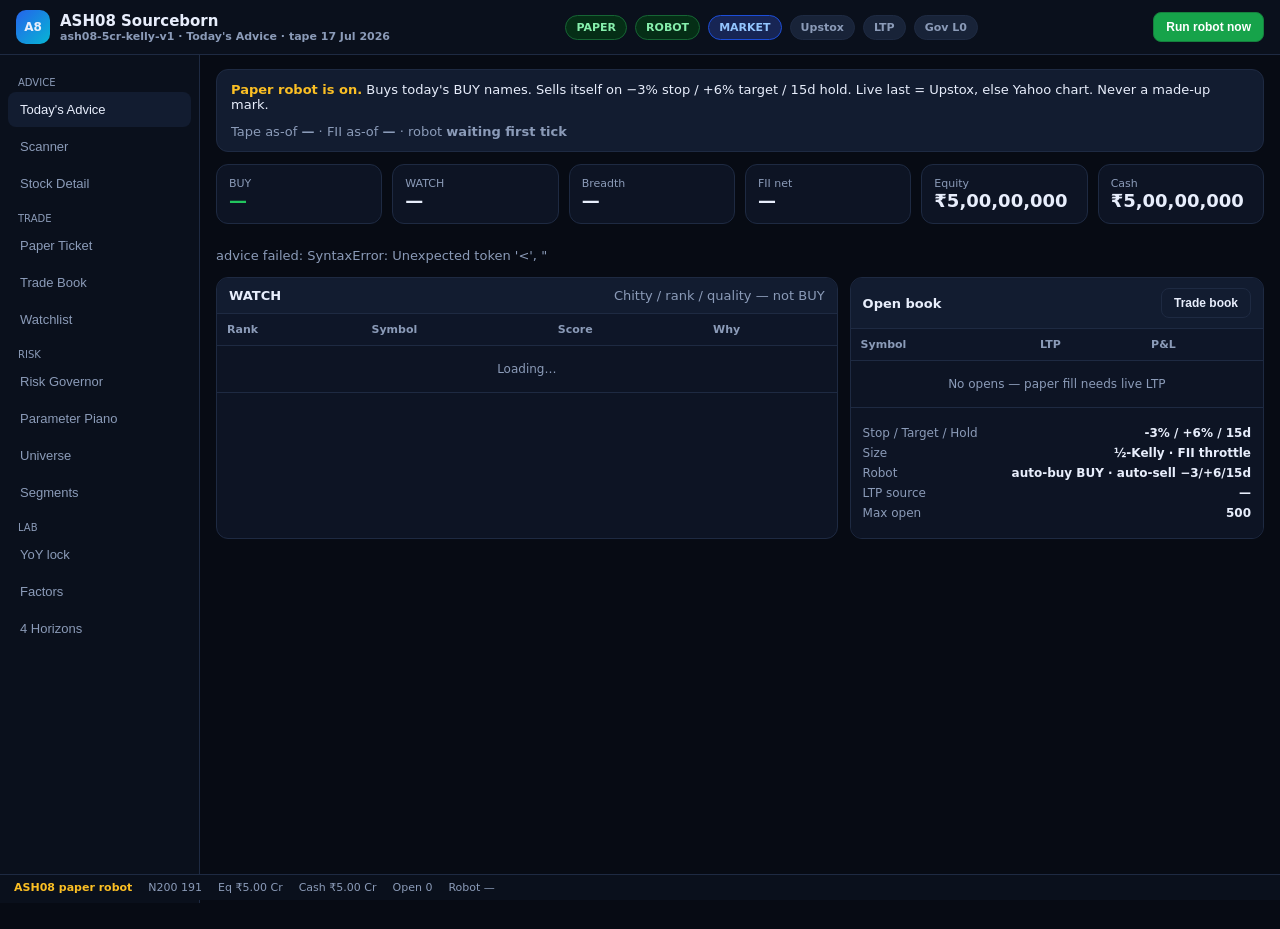
==== commit f110b220: "Paper robot fills on Yahoo last when Upstox is 401 Upstox token is present but unauthorized, so ever" ====
--- a/desk/ASH08_Desk_Dashboard.html
+++ b/desk/ASH08_Desk_Dashboard.html
@@ -78,6 +78,7 @@
 <span class="pill on" id="robot-pill">ROBOT</span>
 <span class="pill live">MARKET</span>
 <span class="pill" id="upx-pill">Upstox</span>
+<span class="pill" id="ltp-pill">LTP</span>
 <span class="pill" id="gov-pill">Gov L0</span>
 </div>
 <div style="display:flex;gap:8px">
@@ -107,7 +108,7 @@
 <main>
 <section class="view active" id="view-home">
 <div class="banner">
-<div><strong>Paper robot is on.</strong> Buys today's BUY names. Sells itself on −3% stop / +6% target / 15d hold. Live LTP only — no invented fill.</div>
+<div><strong>Paper robot is on.</strong> Buys today's BUY names. Sells itself on −3% stop / +6% target / 15d hold. Live last = Upstox, else Yahoo chart. Never a made-up mark.</div>
 <div class="muted">Tape as-of <b id="adv-asof">—</b> · FII as-of <b id="adv-fii-asof">—</b> · robot <b id="robot-line">waiting first tick</b></div>
 </div>
 <div class="kpis6">
@@ -524,10 +525,11 @@
 if(d.max_open!=null){const el=document.getElementById('plan-maxopen');if(el)el.textContent=d.max_open;}
 
 if(d.upstox){const el=document.getElementById('upx-pill');if(el)el.textContent=d.upstox.connected?'Upstox OK':(d.upstox.token_set?'Upstox token':'Upstox off');}
+const lp=document.getElementById('ltp-pill');if(lp)lp.textContent='LTP '+(d.ltp_source||'—');
 if(d.plan){if(d.plan.stop_pct!=null)document.getElementById('plan-stop').textContent='-'+d.plan.stop_pct+'%';if(d.plan.target_pct!=null)document.getElementById('plan-target').textContent='+'+d.plan.target_pct+'%';if(d.plan.max_hold_days!=null)document.getElementById('plan-hold').textContent=d.plan.max_hold_days+'d';}
 if(d.governor){const lvl=(d.governor.level||'L0').split('_')[0];document.getElementById('kpi-gov').textContent=lvl;document.getElementById('gov-level').textContent=d.governor.level||'L0';document.getElementById('gov-pill').textContent='Gov '+lvl;const exp=d.governor.exposure_pct!=null?d.governor.exposure_pct:100;document.getElementById('gov-exp').textContent=exp+'%';document.getElementById('gov-bar').style.width=exp+'%';}
 const opens=d.open||[];const posBody=document.getElementById('pos-body');const homePos=document.getElementById('home-pos');
-if(!opens.length){posBody.innerHTML='<tr><td colspan="9" class="muted" style="text-align:center;padding:18px">No open — robot buys when live LTP is present</td></tr>';homePos.innerHTML='<tr><td colspan="3" class="muted" style="text-align:center;padding:16px">No opens</td></tr>';}
+if(!opens.length){posBody.innerHTML='<tr><td colspan="9" class="muted" style="text-align:center;padding:18px">No open — robot buys on live last (Upstox or Yahoo)</td></tr>';homePos.innerHTML='<tr><td colspan="3" class="muted" style="text-align:center;padding:16px">No opens</td></tr>';}
 else{posBody.innerHTML=opens.map(p=>{const pnl=p.pnl_label||(p.pnl!=null?((p.pnl>=0?'+':'')+p.pnl):'—');const col=(p.pnl!=null&&p.pnl<0)?'dn':'up';return '<tr><td><strong>'+p.symbol+'</strong></td><td>'+p.qty+'</td><td>'+p.entry+'</td><td>'+(p.ltp!=null?p.ltp:'—')+'</td><td class="'+col+'">'+pnl+'</td><td>'+(p.stop!=null?p.stop:'—')+'</td><td>'+(p.target!=null?p.target:'—')+'</td><td>'+(p.days_left!=null?p.days_left+'d':'—')+'</td><td><span class="tag open">'+(p.status||'OPEN')+'</span></td></tr>';}).join('');
 homePos.innerHTML=opens.slice(0,6).map(p=>{const pnl=p.pnl!=null?((p.pnl>=0?'+':'')+p.pnl):'—';const col=(p.pnl!=null&&p.pnl<0)?'dn':'up';return '<tr><td><strong>'+p.symbol+'</strong></td><td>'+(p.ltp!=null?p.ltp:'—')+'</td><td class="'+col+'">'+pnl+'</td></tr>';}).join('');}
 const orders=d.orders||[];const ordBody=document.getElementById('ord-body');
@@ -548,6 +550,8 @@
   }
   const ft=document.getElementById('ft-robot');
   if(ft) ft.textContent='Robot bought '+(d.bought||0)+' sold '+(d.sold||0);
+  const lp=document.getElementById('ltp-pill');
+  if(lp && d.ltp_source) lp.textContent='LTP '+d.ltp_source;
 }
 async function loadRobot(){
   try{
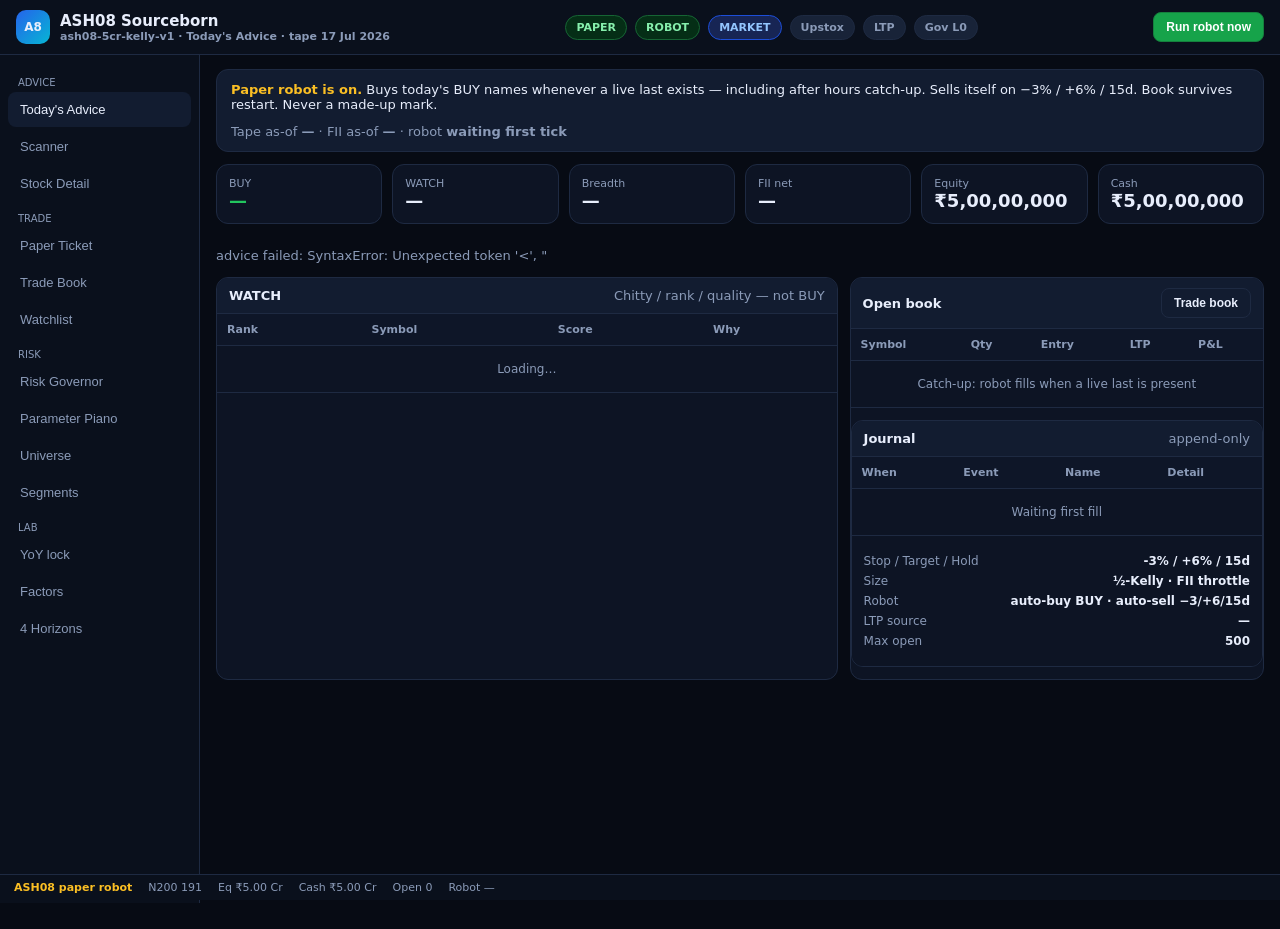
==== commit c00fb8a2: "Persist the paper book and catch-up buy on live last Render free disk wiped the four fills on sleep," ====
--- a/desk/ASH08_Desk_Dashboard.html
+++ b/desk/ASH08_Desk_Dashboard.html
@@ -108,7 +108,7 @@
 <main>
 <section class="view active" id="view-home">
 <div class="banner">
-<div><strong>Paper robot is on.</strong> Buys today's BUY names. Sells itself on −3% stop / +6% target / 15d hold. Live last = Upstox, else Yahoo chart. Never a made-up mark.</div>
+<div><strong>Paper robot is on.</strong> Buys today's BUY names whenever a live last exists — including after hours catch-up. Sells itself on −3% / +6% / 15d. Book survives restart. Never a made-up mark.</div>
 <div class="muted">Tape as-of <b id="adv-asof">—</b> · FII as-of <b id="adv-fii-asof">—</b> · robot <b id="robot-line">waiting first tick</b></div>
 </div>
 <div class="kpis6">
@@ -126,8 +126,11 @@
 <table><thead><tr><th>Rank</th><th>Symbol</th><th>Score</th><th>Why</th></tr></thead>
 <tbody id="adv-watch"><tr><td colspan="4" class="muted" style="text-align:center;padding:16px">Loading…</td></tr></tbody></table></div>
 <div class="panel"><div class="panel-h"><h3>Open book</h3><button class="btn" onclick="showView('positions')">Trade book</button></div>
-<table><thead><tr><th>Symbol</th><th>LTP</th><th>P&L</th></tr></thead>
-<tbody id="home-pos"><tr><td colspan="3" class="muted" style="text-align:center;padding:16px">No opens — paper fill needs live LTP</td></tr></tbody></table>
+<table><thead><tr><th>Symbol</th><th>Qty</th><th>Entry</th><th>LTP</th><th>P&L</th></tr></thead>
+<tbody id="home-pos"><tr><td colspan="5" class="muted" style="text-align:center;padding:16px">Catch-up: robot fills when a live last is present</td></tr></tbody></table>
+<div class="panel" style="margin-top:12px"><div class="panel-h"><h3>Journal</h3><span class="muted">append-only</span></div>
+<table><thead><tr><th>When</th><th>Event</th><th>Name</th><th>Detail</th></tr></thead>
+<tbody id="home-journal"><tr><td colspan="4" class="muted" style="text-align:center;padding:16px">Waiting first fill</td></tr></tbody></table>
 <div class="card" style="border:0;border-radius:0">
 <div class="row"><span class="muted">Stop / Target / Hold</span><strong>-3% / +6% / 15d</strong></div>
 <div class="row"><span class="muted">Size</span><strong>½-Kelly · FII throttle</strong></div>
@@ -529,9 +532,17 @@
 if(d.plan){if(d.plan.stop_pct!=null)document.getElementById('plan-stop').textContent='-'+d.plan.stop_pct+'%';if(d.plan.target_pct!=null)document.getElementById('plan-target').textContent='+'+d.plan.target_pct+'%';if(d.plan.max_hold_days!=null)document.getElementById('plan-hold').textContent=d.plan.max_hold_days+'d';}
 if(d.governor){const lvl=(d.governor.level||'L0').split('_')[0];document.getElementById('kpi-gov').textContent=lvl;document.getElementById('gov-level').textContent=d.governor.level||'L0';document.getElementById('gov-pill').textContent='Gov '+lvl;const exp=d.governor.exposure_pct!=null?d.governor.exposure_pct:100;document.getElementById('gov-exp').textContent=exp+'%';document.getElementById('gov-bar').style.width=exp+'%';}
 const opens=d.open||[];const posBody=document.getElementById('pos-body');const homePos=document.getElementById('home-pos');
-if(!opens.length){posBody.innerHTML='<tr><td colspan="9" class="muted" style="text-align:center;padding:18px">No open — robot buys on live last (Upstox or Yahoo)</td></tr>';homePos.innerHTML='<tr><td colspan="3" class="muted" style="text-align:center;padding:16px">No opens</td></tr>';}
+if(!opens.length){posBody.innerHTML='<tr><td colspan="9" class="muted" style="text-align:center;padding:18px">No open — catch-up fills on live last</td></tr>';homePos.innerHTML='<tr><td colspan="5" class="muted" style="text-align:center;padding:16px">No opens</td></tr>';}
 else{posBody.innerHTML=opens.map(p=>{const pnl=p.pnl_label||(p.pnl!=null?((p.pnl>=0?'+':'')+p.pnl):'—');const col=(p.pnl!=null&&p.pnl<0)?'dn':'up';return '<tr><td><strong>'+p.symbol+'</strong></td><td>'+p.qty+'</td><td>'+p.entry+'</td><td>'+(p.ltp!=null?p.ltp:'—')+'</td><td class="'+col+'">'+pnl+'</td><td>'+(p.stop!=null?p.stop:'—')+'</td><td>'+(p.target!=null?p.target:'—')+'</td><td>'+(p.days_left!=null?p.days_left+'d':'—')+'</td><td><span class="tag open">'+(p.status||'OPEN')+'</span></td></tr>';}).join('');
-homePos.innerHTML=opens.slice(0,6).map(p=>{const pnl=p.pnl!=null?((p.pnl>=0?'+':'')+p.pnl):'—';const col=(p.pnl!=null&&p.pnl<0)?'dn':'up';return '<tr><td><strong>'+p.symbol+'</strong></td><td>'+(p.ltp!=null?p.ltp:'—')+'</td><td class="'+col+'">'+pnl+'</td></tr>';}).join('');}
+homePos.innerHTML=opens.slice(0,6).map(p=>{const pnl=p.pnl!=null?((p.pnl>=0?'+':'')+p.pnl):'—';const col=(p.pnl!=null&&p.pnl<0)?'dn':'up';return '<tr><td><strong>'+p.symbol+'</strong></td><td>'+(p.qty||'')+'</td><td>'+(p.entry!=null?p.entry:'—')+'</td><td>'+(p.ltp!=null?p.ltp:'—')+'</td><td class="'+col+'">'+pnl+'</td></tr>';}).join('');}
+const jn=d.journal||[];const jbody=document.getElementById('home-journal');
+if(jbody){
+  if(!jn.length) jbody.innerHTML='<tr><td colspan="4" class="muted" style="text-align:center;padding:16px">Waiting first fill</td></tr>';
+  else jbody.innerHTML=jn.slice().reverse().slice(0,12).map(j=>{
+    const det=[j.qty,j.price,j.reason,j.pnl].filter(v=>v!=null&&v!=='').join(' · ');
+    return '<tr><td class="muted">'+(j.ts||'').replace('T',' ').replace('Z','')+'</td><td>'+(j.event||'')+'</td><td><strong>'+(j.symbol||'')+'</strong></td><td class="muted">'+det+'</td></tr>';
+  }).join('');
+}
 const orders=d.orders||[];const ordBody=document.getElementById('ord-body');
 if(!orders.length)ordBody.innerHTML='<tr><td colspan="6" class="muted" style="text-align:center;padding:18px">No orders</td></tr>';
 else ordBody.innerHTML=orders.slice(0,30).map(o=>'<tr><td class="muted">'+(o.created_at||'').replace('T',' ').replace('Z','')+'</td><td><strong>'+o.symbol+'</strong></td><td>'+o.side+'</td><td>'+(o.sized_qty!=null?o.sized_qty:o.qty)+'</td><td>'+o.fill_price+'</td><td>'+o.status+'</td></tr>').join('');
@@ -559,16 +570,21 @@
     paintRobot(d);
   }catch(e){}
 }
-async function runAuto(){
+async function runAuto(quiet){
   try{
     const d=await (await fetch('/api/robot/tick?force=1')).json();
     paintRobot(d);
     await loadBook();
-    const skip=(d.skipped_no_upstox_ltp||[]).length;
-    alert('Robot: bought '+(d.bought||0)+' · sold '+(d.sold||0)+' · no-LTP skip '+skip+' · '+(d.ltp_source||''));
-  }catch(e){alert(e);}
-}
-async function boot(){try{const r=await fetch('/api/health');const d=await r.json();if(d.build){const b=document.querySelector('.brand p');if(b)b.textContent=(d.parameter_set_id||'ash08-5cr-kelly-v1')+' · '+d.build;}if(d.paper_open!=null){const k=document.getElementById('kpi-open');if(k)k.textContent=d.paper_open;document.getElementById('ft-open').textContent='Open '+d.paper_open;}const ux=d.upstox||{};const pill=document.getElementById('upx-pill');if(pill)pill.textContent=ux.connected?'Upstox OK':(ux.token_set||d.upstox_token_set)?'Upstox token':'Upstox off';if(d.robot)paintRobot(d.robot);}catch(e){}try{const u=await fetch('/api/universe/core');const ud=await u.json();if(ud.count){const c=document.getElementById('kpi-core');if(c)c.textContent=ud.count;const u2=document.getElementById('uni-core');if(u2)u2.textContent=ud.count;}}catch(e){}await loadAdvise();await loadBook();await loadRobot();}
+    if(!quiet){
+      const skip=(d.skipped_no_upstox_ltp||[]).length;
+      alert('Robot: bought '+(d.bought||0)+' · sold '+(d.sold||0)+' · no-LTP skip '+skip+' · '+(d.ltp_source||''));
+    }
+    return d;
+  }catch(e){if(!quiet)alert(e); return null;}
+}
+async function boot(){try{const r=await fetch('/api/health');const d=await r.json();if(d.build){const b=document.querySelector('.brand p');if(b)b.textContent=(d.parameter_set_id||'ash08-5cr-kelly-v1')+' · '+d.build;}if(d.paper_open!=null){const k=document.getElementById('kpi-open');if(k)k.textContent=d.paper_open;document.getElementById('ft-open').textContent='Open '+d.paper_open;}const ux=d.upstox||{};const pill=document.getElementById('upx-pill');if(pill)pill.textContent=ux.connected?'Upstox OK':(ux.token_set||d.upstox_token_set)?'Upstox token':'Upstox off';if(d.robot)paintRobot(d.robot);}catch(e){}try{const u=await fetch('/api/universe/core');const ud=await u.json();if(ud.count){const c=document.getElementById('kpi-core');if(c)c.textContent=ud.count;const u2=document.getElementById('uni-core');if(u2)u2.textContent=ud.count;}}catch(e){}await loadAdvise();await loadBook();await loadRobot();
+try{const b=await (await fetch('/api/paper/book')).json(); if(!b.open_count) await runAuto(true);}catch(e){}
+}
 setInterval(loadRobot, 15000);
 boot();
 </script>
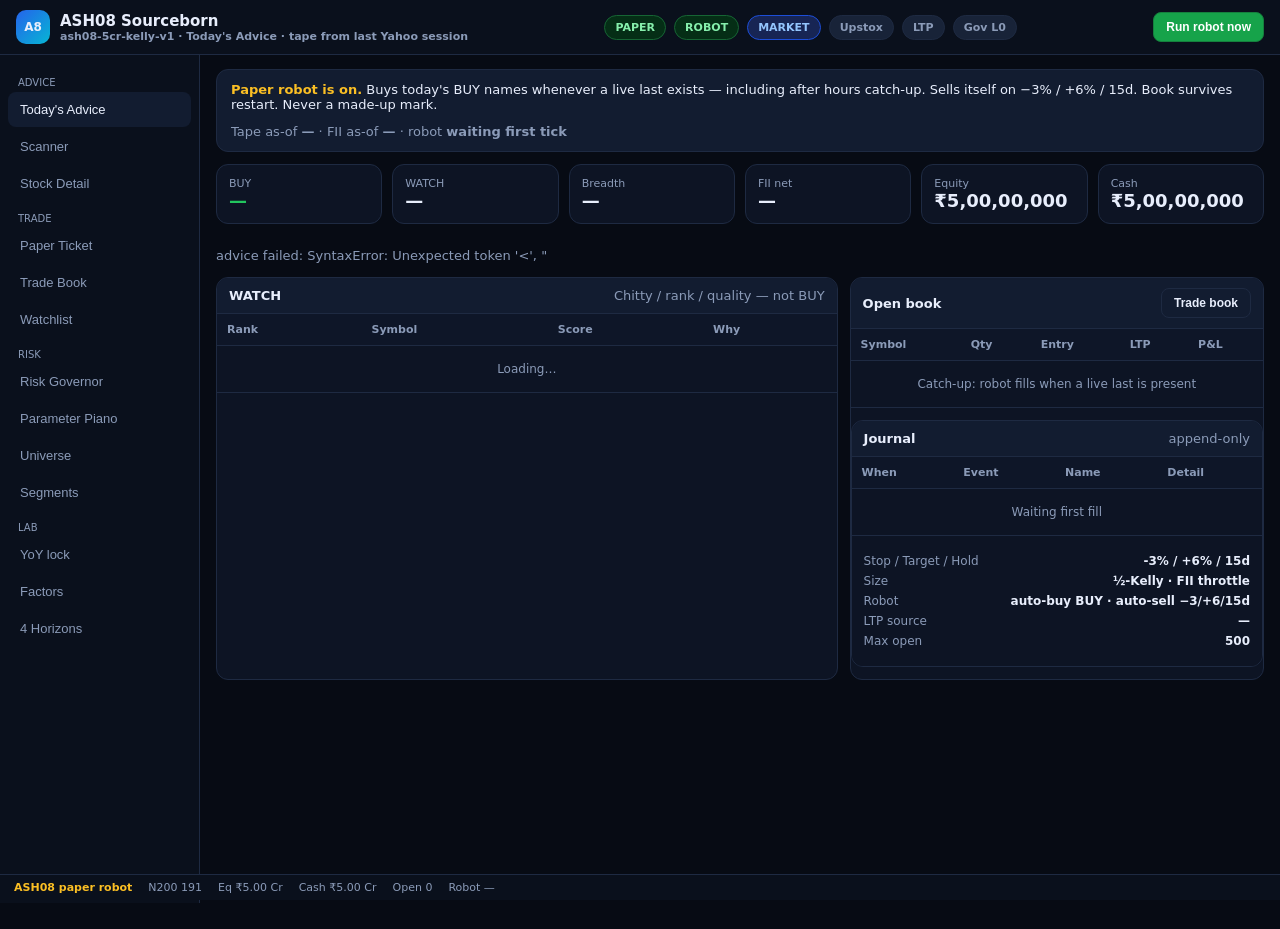
==== commit dd954180: "Rebuild Today's Advice tape from Yahoo last session Advice was frozen on 17 Jul closes while the pap" ====
--- a/desk/ASH08_Desk_Dashboard.html
+++ b/desk/ASH08_Desk_Dashboard.html
@@ -72,7 +72,7 @@
 </head>
 <body>
 <div class="top">
-<div class="brand"><div class="logo">A8</div><div><h1>ASH08 Sourceborn</h1><p class="build">ash08-5cr-kelly-v1 · Today's Advice · tape 17 Jul 2026</p></div></div>
+<div class="brand"><div class="logo">A8</div><div><h1>ASH08 Sourceborn</h1><p class="build">ash08-5cr-kelly-v1 · Today's Advice · tape from last Yahoo session</p></div></div>
 <div style="display:flex;gap:8px;flex-wrap:wrap">
 <span class="pill on">PAPER</span>
 <span class="pill on" id="robot-pill">ROBOT</span>
@@ -297,7 +297,7 @@
 <div class="kpi"><span>EW bench</span><strong>24.87%</strong></div>
 <div class="kpi"><span>Top-30 overlap</span><strong>9 / 30</strong></div>
 </div>
-<p class="muted">Nifty 200 close-only panel to <b>2024-07-05</b> — Lab only. Live advice ranks on M1 6m+12m vol-adj on the 2026-07-17 tape.</p>
+<p class="muted">Nifty 200 close-only panel to <b>2024-07-05</b> — Lab only. Live advice ranks on M1 6m+12m vol-adj on the Yahoo daily tape (last session), not that 2024 panel.</p>
 <div class="panel"><div class="panel-h"><h3>TAKE / PARK</h3><span class="muted" id="fac-ids">M1 M2 M4 M5 M6 · PARK Q1 V1 N15 F4P</span></div>
 <div class="scroll"><table><thead><tr><th>ID</th><th>Item</th><th>Verdict</th><th>Evidence</th></tr></thead>
 <tbody id="fac-cand"></tbody></table></div></div>
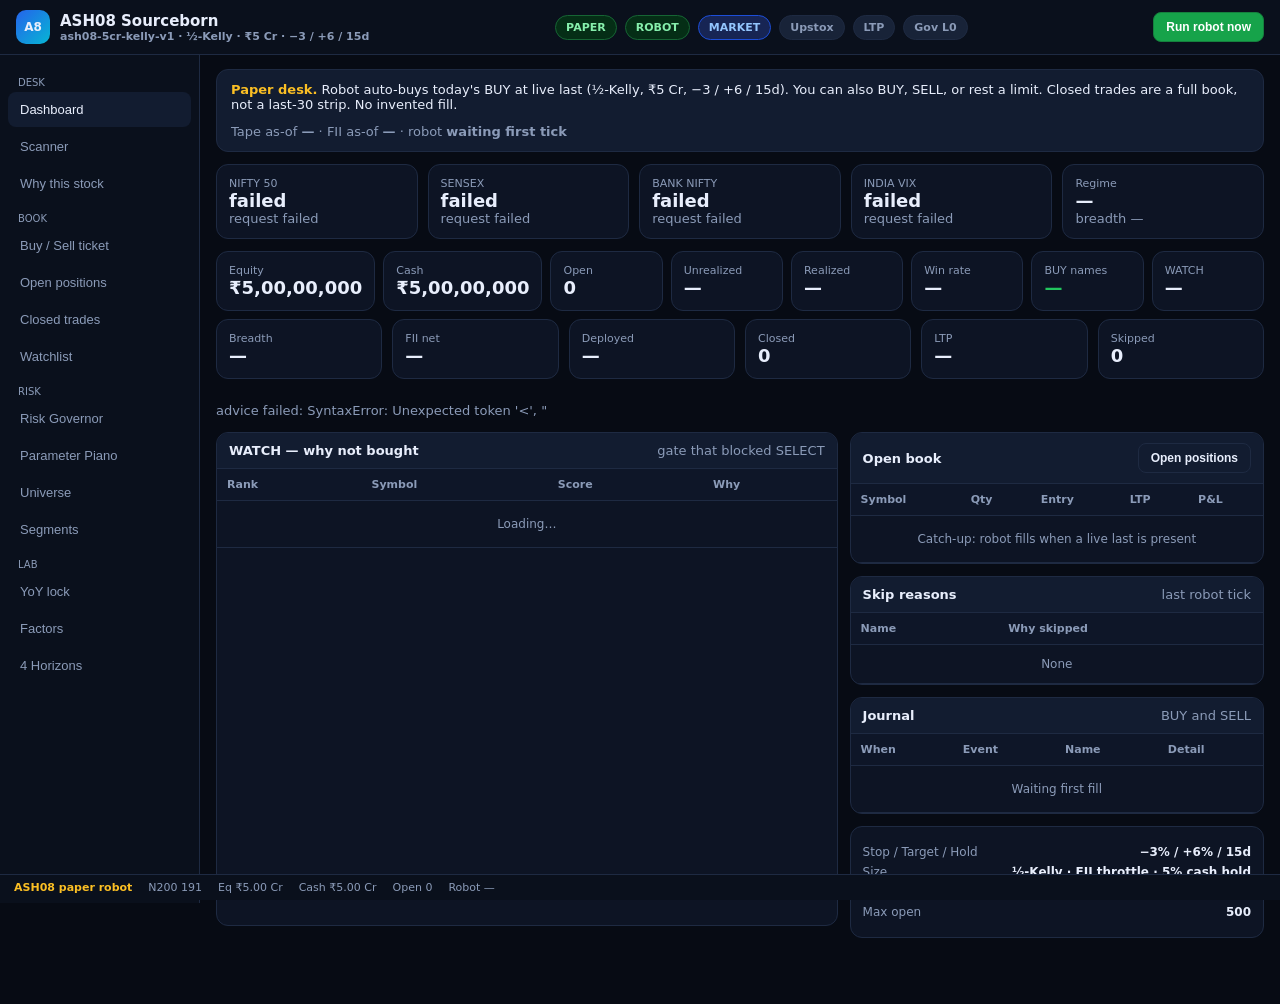
==== commit 34a66269: "Adopt AM07 desk loop on ASH08 numbers Keep ₹5 Cr, ½-Kelly, SELECT 68, −3 / +6 / 15d. Add two-sided t" ====
--- a/desk/ASH08_Desk_Dashboard.html
+++ b/desk/ASH08_Desk_Dashboard.html
@@ -64,7 +64,16 @@
 .chip-ok{background:#052e16;color:#86efac;border:1px solid #166534;border-radius:999px;padding:3px 8px;font-size:10px;font-weight:700}
 .chip-hold{background:#3f1d0a;color:#fdba74;border:1px solid #9a3412;border-radius:999px;padding:3px 8px;font-size:10px;font-weight:700}
 .chip-miss{background:#1e293b;color:#cbd5e1;border:1px solid var(--line);border-radius:999px;padding:3px 8px;font-size:10px;font-weight:700}
+.steps{display:flex;flex-wrap:wrap;gap:4px}
+.step{font-size:9px;font-weight:700;padding:2px 6px;border-radius:6px;border:1px solid var(--line);color:var(--muted)}
+.step.pass{background:#052e16;border-color:#166534;color:#86efac}
+.step.fail{background:#450a0a;border-color:#7f1d1d;color:#fca5a5}
+.kpis8{display:grid;grid-template-columns:repeat(8,1fr);gap:8px;margin-bottom:12px}
+.sell{flex:1;border:0;border-radius:8px;padding:11px;font-weight:700;cursor:pointer;font-size:12px;background:#b91c1c;color:#fff}
+.stat-row{display:grid;grid-template-columns:repeat(6,1fr);gap:10px;margin-bottom:12px}
+.entry-mark{color:#fbbf24;font-size:10px;text-transform:uppercase}
 
+@media(max-width:1200px){.kpis8,.stat-row{grid-template-columns:1fr 1fr 1fr}}
 @media(max-width:1100px){.kpis6{grid-template-columns:1fr 1fr 1fr}}
 
 @media(max-width:1100px){.idx-row,.grid3,.horizons{grid-template-columns:1fr 1fr}.layout{grid-template-columns:1fr}nav{position:relative;top:0;height:auto;display:flex;flex-wrap:wrap}nav button{width:auto}}
@@ -72,7 +81,7 @@
 </head>
 <body>
 <div class="top">
-<div class="brand"><div class="logo">A8</div><div><h1>ASH08 Sourceborn</h1><p class="build">ash08-5cr-kelly-v1 · Today's Advice · tape from last Yahoo session</p></div></div>
+<div class="brand"><div class="logo">A8</div><div><h1>ASH08 Sourceborn</h1><p class="build">ash08-5cr-kelly-v1 · ½-Kelly · ₹5 Cr · −3 / +6 / 15d</p></div></div>
 <div style="display:flex;gap:8px;flex-wrap:wrap">
 <span class="pill on">PAPER</span>
 <span class="pill on" id="robot-pill">ROBOT</span>
@@ -87,13 +96,14 @@
 </div>
 <div class="layout">
 <nav>
-<div class="sec">Advice</div>
-<button class="active" data-view="home">Today's Advice</button>
+<div class="sec">Desk</div>
+<button class="active" data-view="home">Dashboard</button>
 <button data-view="scanner">Scanner</button>
-<button data-view="detail">Stock Detail</button>
-<div class="sec">Trade</div>
-<button data-view="ticket">Paper Ticket</button>
-<button data-view="positions">Trade Book</button>
+<button data-view="detail">Why this stock</button>
+<div class="sec">Book</div>
+<button data-view="ticket">Buy / Sell ticket</button>
+<button data-view="positions">Open positions</button>
+<button data-view="closed">Closed trades</button>
 <button data-view="watchlist">Watchlist</button>
 <div class="sec">Risk</div>
 <button data-view="governor">Risk Governor</button>
@@ -108,34 +118,54 @@
 <main>
 <section class="view active" id="view-home">
 <div class="banner">
-<div><strong>Paper robot is on.</strong> Buys today's BUY names whenever a live last exists — including after hours catch-up. Sells itself on −3% / +6% / 15d. Book survives restart. Never a made-up mark.</div>
+<div><strong>Paper desk.</strong> Robot auto-buys today's BUY at live last (½-Kelly, ₹5 Cr, −3 / +6 / 15d). You can also BUY, SELL, or rest a limit. Closed trades are a full book, not a last-30 strip. No invented fill.</div>
 <div class="muted">Tape as-of <b id="adv-asof">—</b> · FII as-of <b id="adv-fii-asof">—</b> · robot <b id="robot-line">waiting first tick</b></div>
 </div>
-<div class="kpis6">
-<div class="kpi"><span>BUY</span><strong id="adv-buy-n" class="up">—</strong></div>
+<div class="idx-row">
+<div class="idx"><div class="lab">NIFTY 50</div><div class="val" id="idx-NIFTY50">—</div><div class="muted" id="idx-NIFTY50-chg">Upstox or failed</div></div>
+<div class="idx"><div class="lab">SENSEX</div><div class="val" id="idx-SENSEX">—</div><div class="muted" id="idx-SENSEX-chg">Upstox or failed</div></div>
+<div class="idx"><div class="lab">BANK NIFTY</div><div class="val" id="idx-BANKNIFTY">—</div><div class="muted" id="idx-BANKNIFTY-chg">Upstox or failed</div></div>
+<div class="idx"><div class="lab">INDIA VIX</div><div class="val" id="idx-INDIAVIX">—</div><div class="muted" id="idx-INDIAVIX-chg">Upstox or failed</div></div>
+<div class="idx"><div class="lab">Regime</div><div class="val" id="home-regime">—</div><div class="muted" id="home-breadth2">breadth —</div></div>
+</div>
+<div class="kpis8">
+<div class="kpi"><span>Equity</span><strong id="home-eq">₹5,00,00,000</strong></div>
+<div class="kpi"><span>Cash</span><strong id="home-cash">₹5,00,00,000</strong></div>
+<div class="kpi"><span>Open</span><strong id="home-open-n">0</strong></div>
+<div class="kpi"><span>Unrealized</span><strong id="home-upnl">—</strong></div>
+<div class="kpi"><span>Realized</span><strong id="home-rpnl">—</strong></div>
+<div class="kpi"><span>Win rate</span><strong id="home-win">—</strong></div>
+<div class="kpi"><span>BUY names</span><strong id="adv-buy-n" class="up">—</strong></div>
 <div class="kpi"><span>WATCH</span><strong id="adv-watch-n">—</strong></div>
+</div>
+<div class="kpis6" style="margin-top:-4px">
 <div class="kpi"><span>Breadth</span><strong id="adv-breadth">—</strong></div>
 <div class="kpi"><span>FII net</span><strong id="adv-fii">—</strong></div>
-<div class="kpi"><span>Equity</span><strong id="home-eq">₹5,00,00,000</strong></div>
-<div class="kpi"><span>Cash</span><strong id="home-cash">₹5,00,00,000</strong></div>
+<div class="kpi"><span>Deployed</span><strong id="home-deployed">—</strong></div>
+<div class="kpi"><span>Closed</span><strong id="home-closed-n">0</strong></div>
+<div class="kpi"><span>LTP</span><strong id="home-ltpsrc">—</strong></div>
+<div class="kpi"><span>Skipped</span><strong id="home-skip-n">0</strong></div>
 </div>
 <div class="chips" id="adv-chips"></div>
 <div id="adv-cards" class="advice-grid"><div class="muted">Loading advice…</div></div>
 <div class="grid2">
-<div class="panel"><div class="panel-h"><h3>WATCH</h3><span class="muted">Chitty / rank / quality — not BUY</span></div>
+<div class="panel"><div class="panel-h"><h3>WATCH — why not bought</h3><span class="muted">gate that blocked SELECT</span></div>
 <table><thead><tr><th>Rank</th><th>Symbol</th><th>Score</th><th>Why</th></tr></thead>
 <tbody id="adv-watch"><tr><td colspan="4" class="muted" style="text-align:center;padding:16px">Loading…</td></tr></tbody></table></div>
-<div class="panel"><div class="panel-h"><h3>Open book</h3><button class="btn" onclick="showView('positions')">Trade book</button></div>
+<div>
+<div class="panel"><div class="panel-h"><h3>Open book</h3><button class="btn" onclick="showView('positions')">Open positions</button></div>
 <table><thead><tr><th>Symbol</th><th>Qty</th><th>Entry</th><th>LTP</th><th>P&L</th></tr></thead>
-<tbody id="home-pos"><tr><td colspan="5" class="muted" style="text-align:center;padding:16px">Catch-up: robot fills when a live last is present</td></tr></tbody></table>
-<div class="panel" style="margin-top:12px"><div class="panel-h"><h3>Journal</h3><span class="muted">append-only</span></div>
+<tbody id="home-pos"><tr><td colspan="5" class="muted" style="text-align:center;padding:16px">Catch-up: robot fills when a live last is present</td></tr></tbody></table></div>
+<div class="panel"><div class="panel-h"><h3>Skip reasons</h3><span class="muted" id="home-skip-label">last robot tick</span></div>
+<table><thead><tr><th>Name</th><th>Why skipped</th></tr></thead>
+<tbody id="home-skips"><tr><td colspan="2" class="muted" style="text-align:center;padding:12px">None</td></tr></tbody></table></div>
+<div class="panel"><div class="panel-h"><h3>Journal</h3><span class="muted">BUY and SELL</span></div>
 <table><thead><tr><th>When</th><th>Event</th><th>Name</th><th>Detail</th></tr></thead>
-<tbody id="home-journal"><tr><td colspan="4" class="muted" style="text-align:center;padding:16px">Waiting first fill</td></tr></tbody></table>
-<div class="card" style="border:0;border-radius:0">
-<div class="row"><span class="muted">Stop / Target / Hold</span><strong>-3% / +6% / 15d</strong></div>
-<div class="row"><span class="muted">Size</span><strong>½-Kelly · FII throttle</strong></div>
-<div class="row"><span class="muted">Robot</span><strong>auto-buy BUY · auto-sell −3/+6/15d</strong></div>
-<div class="row"><span class="muted">LTP source</span><strong id="home-ltpsrc">—</strong></div>
+<tbody id="home-journal"><tr><td colspan="4" class="muted" style="text-align:center;padding:16px">Waiting first fill</td></tr></tbody></table></div>
+<div class="card">
+<div class="row"><span class="muted">Stop / Target / Hold</span><strong>−3% / +6% / 15d</strong></div>
+<div class="row"><span class="muted">Size</span><strong>½-Kelly · FII throttle · 5% cash hold</strong></div>
+<div class="row"><span class="muted">Robot</span><strong>auto-buy BUY · auto-sell rails · you can SELL too</strong></div>
 <div class="row"><span class="muted">Max open</span><strong>500</strong></div>
 </div>
 </div>
@@ -188,16 +218,18 @@
 <div class="btn-row"><button class="buy" onclick="showView('ticket')">Paper ticket</button><button class="ghost" onclick="showView('scanner')">Back</button></div></div>
 </div></section>
 <section class="view" id="view-ticket">
-<div class="card" style="max-width:560px"><h4>Paper Ticket</h4>
-<p class="muted">SELECT also auto-buys. Blank = stop -3% / target +6%.</p>
+<div class="card" style="max-width:640px"><h4>Paper ticket</h4>
+<p class="muted">Blank stop/target = −3% / +6%. Blank price = live last. Limit BUY rests until last ≤ limit. SELL books to Closed Trades. Will not invent a fill.</p>
 <div class="form-grid">
 <div><label>Symbol</label><input id="tk-sym" placeholder="TCS"/></div>
+<div><label>Side</label><select id="tk-side" style="width:100%;background:#0b1220;border:1px solid var(--line);color:var(--text);border-radius:8px;padding:9px"><option>BUY</option><option>SELL</option></select></div>
+<div><label>Type</label><select id="tk-type" style="width:100%;background:#0b1220;border:1px solid var(--line);color:var(--text);border-radius:8px;padding:9px"><option>MARKET</option><option>LIMIT</option></select></div>
 <div><label>Qty</label><input id="tk-qty" type="number" value="50"/></div>
-<div><label>Price</label><input id="tk-price" type="number" step="0.05" placeholder="auto"/></div>
-<div><label>Stop</label><input id="tk-stop" type="number" step="0.05" placeholder="auto -3%"/></div>
+<div><label>Price / Limit</label><input id="tk-price" type="number" step="0.05" placeholder="auto live last"/></div>
+<div><label>Stop</label><input id="tk-stop" type="number" step="0.05" placeholder="auto −3%"/></div>
 <div><label>Target</label><input id="tk-target" type="number" step="0.05" placeholder="auto +6%"/></div>
 </div>
-<div class="btn-row"><button class="buy" id="btn-buy" onclick="paperBuy()">PAPER BUY</button><button class="ghost" onclick="showView('positions')">Trade Book</button></div>
+<div class="btn-row"><button class="buy" id="btn-buy" onclick="paperOrder()">Place paper order</button><button class="sell" onclick="document.getElementById('tk-side').value='SELL';paperOrder()">SELL</button><button class="ghost" onclick="showView('positions')">Open book</button></div>
 <div id="buy-msg" class="muted"></div></div>
 </section>
 <section class="view" id="view-positions">
@@ -217,17 +249,30 @@
 <div class="row"><span class="muted">Cash</span><strong id="plan-cash">₹5,00,00,000</strong></div>
 <div class="row"><span class="muted">Source</span><strong>auto_select · 0.10% cost</strong></div></div>
 </div>
-<p class="muted" style="margin:0 0 10px;font-size:12px"><b>Open</b> = live holdings · <b>Order history FILLED</b> = buy tickets only</p>
+<p class="muted" style="margin:0 0 10px;font-size:12px"><b>Open</b> = live holdings · LTP marked <span class="entry-mark">ENTRY</span> is not the market · SELL books to Closed Trades · rails still −3 / +6 / 15d</p>
 <div class="panel"><div class="panel-h"><h3>Open positions</h3>
-<div style="display:flex;gap:8px"><button class="btn" onclick="loadBook()">Refresh</button><button class="btn green" onclick="runAuto()">Run robot now</button></div></div>
-<table><thead><tr><th>Symbol</th><th>Qty</th><th>Entry</th><th>LTP</th><th>P&L</th><th>Stop</th><th>Target</th><th>Left</th><th>Status</th></tr></thead>
+<div style="display:flex;gap:8px;flex-wrap:wrap"><button class="btn" onclick="loadBook()">Refresh</button><button class="btn green" onclick="runAuto()">Run robot now</button><button class="btn" style="border-color:#7f1d1d;color:#fca5a5" onclick="closeAll()">Close all at live last</button></div></div>
+<table><thead><tr><th>Symbol</th><th>Qty</th><th>Entry</th><th>LTP</th><th>P&L</th><th>To target</th><th>To stop</th><th>Left</th><th></th></tr></thead>
 <tbody id="pos-body"><tr><td colspan="9" class="muted" style="text-align:center;padding:18px">No open positions</td></tr></tbody></table></div>
-<div class="panel"><div class="panel-h"><h3>Order history</h3><span class="muted" style="font-size:11px">FILLED = completed buy ticket</span></div>
+<div class="panel"><div class="panel-h"><h3>Resting limits</h3><span class="muted">day BUY · fills if last ≤ limit</span></div>
+<table><thead><tr><th>Time</th><th>Symbol</th><th>Limit</th><th>Qty</th><th>Status</th></tr></thead>
+<tbody id="pend-body"><tr><td colspan="5" class="muted" style="text-align:center;padding:14px">None</td></tr></tbody></table></div>
+<div class="panel"><div class="panel-h"><h3>Order history</h3><span class="muted">BUY and SELL fills</span></div>
 <table><thead><tr><th>Time</th><th>Symbol</th><th>Side</th><th>Qty</th><th>Fill</th><th>Status</th></tr></thead>
 <tbody id="ord-body"><tr><td colspan="6" class="muted" style="text-align:center;padding:18px">No orders</td></tr></tbody></table></div>
-<div class="panel"><div class="panel-h"><h3>Closed / exits</h3><span class="muted">entry value · exit value · realized after 0.10%</span></div>
-<table><thead><tr><th>Symbol</th><th>Qty</th><th>Entry</th><th>Exit</th><th>Entry ₹</th><th>Exit ₹</th><th>P&L</th><th>Return</th><th>Reason</th></tr></thead>
-<tbody id="closed-body"><tr><td colspan="9" class="muted" style="text-align:center;padding:18px">No closed</td></tr></tbody></table></div>
+</section>
+<section class="view" id="view-closed">
+<div class="stat-row">
+<div class="kpi"><span>Trades</span><strong id="cl-total">0</strong></div>
+<div class="kpi"><span>Win rate</span><strong id="cl-win">—</strong></div>
+<div class="kpi"><span>Wins / Losses</span><strong id="cl-wl">—</strong></div>
+<div class="kpi"><span>Gross profit</span><strong id="cl-gp" class="up">—</strong></div>
+<div class="kpi"><span>Gross loss</span><strong id="cl-gl" class="dn">—</strong></div>
+<div class="kpi"><span>Net P&L</span><strong id="cl-net">—</strong></div>
+</div>
+<div class="panel"><div class="panel-h"><h3>Closed trades</h3><span class="muted">full book · costs 0.10% each side · reason on every row</span></div>
+<table><thead><tr><th>Symbol</th><th>Qty</th><th>Entry</th><th>Exit</th><th>Hold</th><th>Entry ₹</th><th>Exit ₹</th><th>P&L</th><th>Return</th><th>Reason</th></tr></thead>
+<tbody id="closed-body"><tr><td colspan="10" class="muted" style="text-align:center;padding:18px">No closed trades yet</td></tr></tbody></table></div>
 </section>
 <section class="view" id="view-horizons">
 <div class="horizons">
@@ -317,7 +362,7 @@
 </main></div>
 <div class="footer-bar"><span class="build">ASH08 paper robot</span><span id="ft-core">N200 191</span><span id="ft-eq">Eq ₹5.00 Cr</span><span id="ft-cash">Cash ₹5.00 Cr</span><span id="ft-open">Open 0</span><span id="ft-robot">Robot —</span></div>
 <script>
-function showView(id){document.querySelectorAll('.view').forEach(v=>v.classList.remove('active'));document.querySelectorAll('nav button').forEach(b=>b.classList.remove('active'));const v=document.getElementById('view-'+id);if(v)v.classList.add('active');const b=document.querySelector('nav button[data-view="'+id+'"]');if(b)b.classList.add('active');if(id==='positions'||id==='home'){loadBook();if(id==='home')loadAdvise();}if(id==='watchlist')loadWatch();if(id==='segments')loadSegments();if(id==='history')loadHistory();if(id==='factors')loadFactors();if(id==='piano'){loadPianoSummary();selectNote(document.querySelector('.note.active')||document.querySelector('.note'), (document.querySelector('.note.active')||document.querySelector('.note')).dataset.param);}}
+function showView(id){document.querySelectorAll('.view').forEach(v=>v.classList.remove('active'));document.querySelectorAll('nav button').forEach(b=>b.classList.remove('active'));const v=document.getElementById('view-'+id);if(v)v.classList.add('active');const b=document.querySelector('nav button[data-view="'+id+'"]');if(b)b.classList.add('active');if(id==='positions'||id==='home'||id==='closed'){loadBook();if(id==='home'){loadAdvise();loadIndices();loadRobot();}}if(id==='watchlist')loadWatch();if(id==='segments')loadSegments();if(id==='history')loadHistory();if(id==='factors')loadFactors();if(id==='piano'){loadPianoSummary();selectNote(document.querySelector('.note.active')||document.querySelector('.note'), (document.querySelector('.note.active')||document.querySelector('.note')).dataset.param);}}
 document.querySelectorAll('nav button').forEach(btn=>btn.addEventListener('click',()=>showView(btn.dataset.view)));
 function fillPianoList(el, rows, emptyScan){
   if(!rows||!rows.length){el.innerHTML='<div class="muted">'+(emptyScan?'Empty scan':'None')+'</div>';return;}
@@ -416,6 +461,8 @@
     const bn=document.getElementById('adv-buy-n'); if(bn) bn.textContent=d.buy_n!=null?d.buy_n:'—';
     const wn=document.getElementById('adv-watch-n'); if(wn) wn.textContent=d.watch_n!=null?d.watch_n:'—';
     const br=document.getElementById('adv-breadth'); if(br) br.textContent=(d.market&&d.market.breadth_pct!=null)?(d.market.breadth_pct+'%'):'—';
+    const rg=document.getElementById('home-regime'); if(rg) rg.textContent=(d.market&&d.market.trend!=null)?d.market.trend:'—';
+    const b2=document.getElementById('home-breadth2'); if(b2) b2.textContent=(d.market&&d.market.breadth_pct!=null)?('breadth '+d.market.breadth_pct+'%'):'breadth —';
     const fi=document.getElementById('adv-fii'); if(fi){
       const n=d.fii&&d.fii.fii_net_cr;
       fi.textContent=n==null?'—':((n>=0?'+':'')+Number(n).toFixed(0)+' Cr');
@@ -439,6 +486,11 @@
     if(!host)return;
     if(!buys.length){host.innerHTML='<div class="muted">No BUY after T1/T2/Chitty/M6. See WATCH.</div>';}
     else host.innerHTML=buys.map(r=>{
+      const steps=(r.steps||[]).slice(0,12).map(s=>{
+        const st=(s.status||'').toUpperCase();
+        const cls=st==='PASS'||st==='SKIP'?'pass':(st==='FAIL'?'fail':'');
+        return '<span class="step '+cls+'" title="'+(s.detail||'')+'">'+(s.id||'')+' '+(st||'')+'</span>';
+      }).join('');
       return '<div class="advice">'
         +'<h3>'+r.symbol+' <span class="tag select">BUY</span></h3>'
         +'<div class="px">'+inr(r.close)+' <span class="muted" style="font-size:11px">tape '+r.asof+'</span></div>'
@@ -448,10 +500,11 @@
         +'<div><span>Stop −3%</span><strong>'+r.stop+'</strong></div>'
         +'<div><span>Target +6%</span><strong>'+r.target+'</strong></div>'
         +'<div><span>Hold</span><strong>'+r.hold_days+'d</strong></div>'
-        +'<div><span>6m / ATR</span><strong>'+(r.mom6_pct!=null?r.mom6_pct+'%':'—')+' · '+(r.atr_pct!=null?r.atr_pct.toFixed(1)+'%':'—')+'</strong></div>'
+        +'<div><span>6m / ATR</span><strong>'+(r.mom6_pct!=null?r.mom6_pct+'%':'—')+' · '+(r.atr_pct!=null?Number(r.atr_pct).toFixed(1)+'%':'—')+'</strong></div>'
         +'</div>'
+        +'<div class="steps">'+steps+'</div>'
         +'<div class="why">'+r.why+'</div>'
-        +'<button class="buy" onclick="ticketFromAdvice(\''+r.symbol+'\','+r.close+','+r.qty+')">Paper ticket</button>'
+        +'<div class="btn-row"><button class="buy" onclick="buyNow(\''+r.symbol+'\','+r.qty+')">Buy now</button><button class="ghost" onclick="ticketFromAdvice(\''+r.symbol+'\','+r.close+','+r.qty+')">Ticket</button></div>'
         +'</div>';
     }).join('');
     const wb=document.getElementById('adv-watch');
@@ -467,18 +520,47 @@
 }
 function ticketFromAdvice(sym, px, qty){
   document.getElementById('tk-sym').value=sym;
-  if(px) document.getElementById('tk-price').value=px;
+  document.getElementById('tk-side').value='BUY';
+  document.getElementById('tk-type').value='MARKET';
+  if(px) document.getElementById('tk-price').value='';
   if(qty) document.getElementById('tk-qty').value=qty;
   showView('ticket');
   const msg=document.getElementById('buy-msg');
-  if(msg){msg.textContent='Tape close is a reference. Paper fill still needs live Upstox LTP — will not invent a fill.';msg.style.color='#fbbf24';}
+  if(msg){msg.textContent='Tape close is a reference. Paper fill uses live last — will not invent a fill.';msg.style.color='#fbbf24';}
+}
+async function buyNow(sym, qty){
+  try{
+    const r=await fetch('/api/paper/order',{method:'POST',headers:{'Content-Type':'application/json'},body:JSON.stringify({symbol:sym,side:'BUY',order_type:'MARKET',qty:qty||50})});
+    const d=await r.json();
+    if(d.ok){await loadBook(); showView('positions');}
+    else alert(d.error||d.message||'Buy blocked');
+  }catch(e){alert(e);}
+}
+async function sellOne(sym){
+  if(!confirm('Sell '+sym+' at live last into Closed Trades?')) return;
+  try{
+    const r=await fetch('/api/paper/sell',{method:'POST',headers:{'Content-Type':'application/json'},body:JSON.stringify({symbol:sym})});
+    const d=await r.json();
+    if(!d.ok) alert(d.error||'Sell blocked');
+    await loadBook();
+  }catch(e){alert(e);}
+}
+async function closeAll(){
+  if(!confirm('Close ALL open names at live last? Names without a quote stay open.')) return;
+  try{
+    const r=await fetch('/api/paper/close-all',{method:'POST',headers:{'Content-Type':'application/json'},body:'{}'});
+    const d=await r.json();
+    alert(d.message||('Closed '+(d.closed||0)));
+    await loadBook();
+  }catch(e){alert(e);}
 }
 async function loadScan(){try{const r=await fetch('/api/scan/latest');const d=await r.json();renderRows(d.rows||[],d.select_count);}catch(e){}}
 async function loadWatch(){try{const r=await fetch('/api/scan/latest');const d=await r.json();const rows=(d.rows||[]).filter(x=>{const z=(x.decision||'').toUpperCase();return z==='SELECT'||z==='NEAR_MISS'||z==='WATCH';}).slice(0,30);const body=document.getElementById('watch-body');if(!rows.length)body.innerHTML='<tr><td colspan="4" class="muted" style="text-align:center;padding:18px">Empty</td></tr>';else body.innerHTML=rows.map(row=>{const d=(row.decision||'').toUpperCase();const cls=d==='SELECT'?'select':'watch';return '<tr><td><strong>'+row.symbol+'</strong></td><td><span class="tag '+cls+'">'+d+'</span></td><td>'+row.score+'</td><td class="muted">'+(row.reason||'')+'</td></tr>';}).join('');}catch(e){}}
 async function runDemo(){try{const r=await fetch('/api/demo/run');const d=await r.json();if(d.ok){document.getElementById('kpi-core').textContent=d.core_count||'—';document.getElementById('uni-core').textContent=d.core_count||'—';document.getElementById('ft-core').textContent='Core '+(d.core_count||'—');await loadScan();await loadBook();await loadPianoSummary();}}catch(e){}}
 async function runScan(){try{const r=await fetch('/api/scan/run');const d=await r.json();if(d.ok){await loadScan();await loadBook();await loadPianoSummary();}else await runDemo();}catch(e){await runDemo();}}
 function openDetail(row){document.getElementById('det-sym').textContent=row.symbol||'';document.getElementById('det-dec').textContent=row.decision||'—';document.getElementById('det-score').textContent=row.score!=null?row.score:'—';document.getElementById('det-reason').textContent=row.reason||'';document.getElementById('det-hits').innerHTML=(row.hits||[]).map(h=>{const st=(h.status||(h.passed?'PASS':'FAIL')).toUpperCase();const cls=st==='PASS'?'select':st==='UNKNOWN'?'unknown':'reject';return '<div class="row"><span>'+h.param_id+'</span><span class="tag '+cls+'">'+st+'</span></div>';}).join('')||'—';document.getElementById('tk-sym').value=row.symbol||'';if(row.ltp)document.getElementById('tk-price').value=row.ltp;showView('detail');}
-async function paperBuy(){const msg=document.getElementById('buy-msg'),btn=document.getElementById('btn-buy');const symbol=(document.getElementById('tk-sym').value||'').trim().toUpperCase();const qty=document.getElementById('tk-qty').value||'50';const price=document.getElementById('tk-price').value||'';const stop=document.getElementById('tk-stop').value||'';const target=document.getElementById('tk-target').value||'';if(!symbol){msg.textContent='Enter symbol';msg.style.color='#fca5a5';return;}btn.disabled=true;msg.textContent='Placing…';try{const r=await fetch('/api/paper/buy',{method:'POST',headers:{'Content-Type':'application/json'},body:JSON.stringify({symbol,qty,price,stop,target})});const d=await r.json();if(d.ok){msg.textContent=d.message||'Filled';msg.style.color='#86efac';await loadBook();showView('positions');}else{msg.textContent=d.error||'Failed';msg.style.color='#fca5a5';}}catch(e){msg.textContent=String(e);msg.style.color='#fca5a5';}btn.disabled=false;}
+async function paperBuy(){return paperOrder();}
+async function paperOrder(){const msg=document.getElementById('buy-msg'),btn=document.getElementById('btn-buy');const symbol=(document.getElementById('tk-sym').value||'').trim().toUpperCase();const qty=document.getElementById('tk-qty').value||'50';const price=document.getElementById('tk-price').value||'';const stop=document.getElementById('tk-stop').value||'';const target=document.getElementById('tk-target').value||'';const side=(document.getElementById('tk-side').value||'BUY').toUpperCase();const order_type=(document.getElementById('tk-type').value||'MARKET').toUpperCase();if(!symbol){msg.textContent='Enter symbol';msg.style.color='#fca5a5';return;}btn.disabled=true;msg.textContent='Placing…';try{const r=await fetch('/api/paper/order',{method:'POST',headers:{'Content-Type':'application/json'},body:JSON.stringify({symbol,qty,price,stop,target,side,order_type})});const d=await r.json();if(d.ok){msg.textContent=d.message||'Filled';msg.style.color='#86efac';await loadBook();showView(side==='SELL'?'closed':'positions');}else{msg.textContent=d.error||d.message||'Failed';msg.style.color='#fca5a5';}}catch(e){msg.textContent=String(e);msg.style.color='#fca5a5';}btn.disabled=false;}
 
 function inr(n){if(n==null||n==='')return '—';return '₹'+Number(n).toLocaleString('en-IN',{maximumFractionDigits:0});}
 function pct(n,d){if(n==null||n==='')return '—';const x=Number(n);return (x>=0?'+':'')+x.toFixed(d==null?1:d);}
@@ -515,17 +597,29 @@
     document.getElementById('fac-cand').innerHTML='<tr><td colspan="4" class="muted">'+e+'</td></tr>';
   }
 }
-async function loadBook(){try{const r=await fetch('/api/paper/book');const d=await r.json();if(!d.ok)return;const oc=d.open_count!=null?d.open_count:0;['kpi-open','kpi-open2','plan-open'].forEach(id=>{const el=document.getElementById(id);if(el)el.textContent=oc;});document.getElementById('ft-open').textContent='Open '+oc;
-const up=d.unrealized_pnl!=null?((d.unrealized_pnl>=0?'+':'')+d.unrealized_pnl):'—';
-const rp=d.realized_pnl!=null?((d.realized_pnl>=0?'+':'')+d.realized_pnl):'—';
+async function loadBook(){try{const r=await fetch('/api/paper/book');const d=await r.json();if(!d.ok)return;const oc=d.open_count!=null?d.open_count:0;['kpi-open','kpi-open2','plan-open','home-open-n'].forEach(id=>{const el=document.getElementById(id);if(el)el.textContent=oc;});document.getElementById('ft-open').textContent='Open '+oc;
+const up=d.unrealized_pnl!=null?((d.unrealized_pnl>=0?'+':'')+Number(d.unrealized_pnl).toFixed(0)):'—';
+const rp=d.realized_pnl!=null?((d.realized_pnl>=0?'+':'')+Number(d.realized_pnl).toFixed(0)):'—';
 if(document.getElementById('plan-upnl'))document.getElementById('plan-upnl').textContent=up;
 if(document.getElementById('plan-rpnl'))document.getElementById('plan-rpnl').textContent=rp;
+if(document.getElementById('home-upnl')){const el=document.getElementById('home-upnl');el.textContent=up;el.className=(d.unrealized_pnl||0)<0?'dn':'up';}
+if(document.getElementById('home-rpnl')){const el=document.getElementById('home-rpnl');el.textContent=rp;el.className=(d.realized_pnl||0)<0?'dn':'up';}
 if(document.getElementById('plan-ltpsrc'))document.getElementById('plan-ltpsrc').textContent=d.ltp_source||'no_live_ltp';
 if(document.getElementById('home-ltpsrc'))document.getElementById('home-ltpsrc').textContent=d.ltp_source||'no_live_ltp';
 if(document.getElementById('kpi-upnl'))document.getElementById('kpi-upnl').textContent='P&L '+up;
 if(d.cash!=null){const c=inr(d.cash);['plan-cash','home-cash'].forEach(id=>{const el=document.getElementById(id);if(el)el.textContent=c;});const ft=document.getElementById('ft-cash');if(ft)ft.textContent='Cash '+c;}
 if(d.equity!=null){const e=inr(d.equity);['plan-eq','home-eq'].forEach(id=>{const el=document.getElementById(id);if(el)el.textContent=e;});const ft=document.getElementById('ft-eq');if(ft)ft.textContent='Eq '+e;}
 if(d.max_open!=null){const el=document.getElementById('plan-maxopen');if(el)el.textContent=d.max_open;}
+const st=d.closed_stats||{};
+if(document.getElementById('home-win')) document.getElementById('home-win').textContent=st.total? (st.win_rate+'%') : '—';
+if(document.getElementById('home-closed-n')) document.getElementById('home-closed-n').textContent=st.total||0;
+if(document.getElementById('home-deployed')) document.getElementById('home-deployed').textContent=d.deployed_pct!=null?(d.deployed_pct+'%'):'—';
+if(document.getElementById('cl-total')) document.getElementById('cl-total').textContent=st.total||0;
+if(document.getElementById('cl-win')) document.getElementById('cl-win').textContent=st.total?(st.win_rate+'%'):'—';
+if(document.getElementById('cl-wl')) document.getElementById('cl-wl').textContent=(st.wins||0)+'W / '+(st.losses||0)+'L';
+if(document.getElementById('cl-gp')) document.getElementById('cl-gp').textContent=st.gross_profit!=null?inr(st.gross_profit):'—';
+if(document.getElementById('cl-gl')) document.getElementById('cl-gl').textContent=st.gross_loss!=null?inr(st.gross_loss):'—';
+if(document.getElementById('cl-net')){const el=document.getElementById('cl-net'); el.textContent=st.net!=null?inr(st.net):'—'; el.className=(st.net||0)<0?'dn':'up';}
 
 if(d.upstox){const el=document.getElementById('upx-pill');if(el)el.textContent=d.upstox.connected?'Upstox OK':(d.upstox.token_set?'Upstox token':'Upstox off');}
 const lp=document.getElementById('ltp-pill');if(lp)lp.textContent='LTP '+(d.ltp_source||'—');
@@ -533,8 +627,8 @@
 if(d.governor){const lvl=(d.governor.level||'L0').split('_')[0];document.getElementById('kpi-gov').textContent=lvl;document.getElementById('gov-level').textContent=d.governor.level||'L0';document.getElementById('gov-pill').textContent='Gov '+lvl;const exp=d.governor.exposure_pct!=null?d.governor.exposure_pct:100;document.getElementById('gov-exp').textContent=exp+'%';document.getElementById('gov-bar').style.width=exp+'%';}
 const opens=d.open||[];const posBody=document.getElementById('pos-body');const homePos=document.getElementById('home-pos');
 if(!opens.length){posBody.innerHTML='<tr><td colspan="9" class="muted" style="text-align:center;padding:18px">No open — catch-up fills on live last</td></tr>';homePos.innerHTML='<tr><td colspan="5" class="muted" style="text-align:center;padding:16px">No opens</td></tr>';}
-else{posBody.innerHTML=opens.map(p=>{const pnl=p.pnl_label||(p.pnl!=null?((p.pnl>=0?'+':'')+p.pnl):'—');const col=(p.pnl!=null&&p.pnl<0)?'dn':'up';return '<tr><td><strong>'+p.symbol+'</strong></td><td>'+p.qty+'</td><td>'+p.entry+'</td><td>'+(p.ltp!=null?p.ltp:'—')+'</td><td class="'+col+'">'+pnl+'</td><td>'+(p.stop!=null?p.stop:'—')+'</td><td>'+(p.target!=null?p.target:'—')+'</td><td>'+(p.days_left!=null?p.days_left+'d':'—')+'</td><td><span class="tag open">'+(p.status||'OPEN')+'</span></td></tr>';}).join('');
-homePos.innerHTML=opens.slice(0,6).map(p=>{const pnl=p.pnl!=null?((p.pnl>=0?'+':'')+p.pnl):'—';const col=(p.pnl!=null&&p.pnl<0)?'dn':'up';return '<tr><td><strong>'+p.symbol+'</strong></td><td>'+(p.qty||'')+'</td><td>'+(p.entry!=null?p.entry:'—')+'</td><td>'+(p.ltp!=null?p.ltp:'—')+'</td><td class="'+col+'">'+pnl+'</td></tr>';}).join('');}
+else{posBody.innerHTML=opens.map(p=>{const pnl=p.pnl_label||(p.pnl!=null?((p.pnl>=0?'+':'')+p.pnl):'—');const col=(p.pnl!=null&&p.pnl<0)?'dn':'up';const live=p.ltp_live;const ltpCell=live?(p.ltp!=null?p.ltp:'—'):((p.ltp!=null?p.ltp:'—')+' <span class="entry-mark">entry</span>');const tt=p.to_target_pct!=null?((p.to_target_pct<=0?'🎯 ':'')+p.to_target_pct+'%'):'—';const ts=p.to_stop_pct!=null?(p.to_stop_pct+'%'):'—';return '<tr><td><strong>'+p.symbol+'</strong></td><td>'+p.qty+'</td><td>'+p.entry+'</td><td>'+ltpCell+'</td><td class="'+col+'">'+pnl+'</td><td class="up">'+tt+'</td><td class="dn">'+ts+'</td><td>'+(p.days_left!=null?p.days_left+'d':'—')+'</td><td><button class="btn" style="padding:4px 8px;color:#fca5a5" onclick="sellOne(\''+p.symbol+'\')">SELL</button></td></tr>';}).join('');
+homePos.innerHTML=opens.slice(0,8).map(p=>{const pnl=p.pnl!=null?((p.pnl>=0?'+':'')+p.pnl):'—';const col=(p.pnl!=null&&p.pnl<0)?'dn':'up';return '<tr><td><strong>'+p.symbol+'</strong></td><td>'+(p.qty||'')+'</td><td>'+(p.entry!=null?p.entry:'—')+'</td><td>'+(p.ltp!=null?p.ltp:'—')+(p.ltp_live?'':' <span class="entry-mark">entry</span>')+'</td><td class="'+col+'">'+pnl+'</td></tr>';}).join('');}
 const jn=d.journal||[];const jbody=document.getElementById('home-journal');
 if(jbody){
   if(!jn.length) jbody.innerHTML='<tr><td colspan="4" class="muted" style="text-align:center;padding:16px">Waiting first fill</td></tr>';
@@ -546,9 +640,14 @@
 const orders=d.orders||[];const ordBody=document.getElementById('ord-body');
 if(!orders.length)ordBody.innerHTML='<tr><td colspan="6" class="muted" style="text-align:center;padding:18px">No orders</td></tr>';
 else ordBody.innerHTML=orders.slice(0,30).map(o=>'<tr><td class="muted">'+(o.created_at||'').replace('T',' ').replace('Z','')+'</td><td><strong>'+o.symbol+'</strong></td><td>'+o.side+'</td><td>'+(o.sized_qty!=null?o.sized_qty:o.qty)+'</td><td>'+o.fill_price+'</td><td>'+o.status+'</td></tr>').join('');
+const pending=d.pending||[];const pendBody=document.getElementById('pend-body');
+if(pendBody){
+  if(!pending.length) pendBody.innerHTML='<tr><td colspan="5" class="muted" style="text-align:center;padding:14px">None</td></tr>';
+  else pendBody.innerHTML=pending.map(o=>'<tr><td class="muted">'+(o.created_at||'').replace('T',' ').replace('Z','')+'</td><td><strong>'+o.symbol+'</strong></td><td>'+o.limit_price+'</td><td>'+(o.qty||'auto')+'</td><td>'+o.status+'</td></tr>').join('');
+}
 const closed=d.closed||[];const closedBody=document.getElementById('closed-body');
-if(!closed.length)closedBody.innerHTML='<tr><td colspan="9" class="muted" style="text-align:center;padding:18px">No closed</td></tr>';
-else closedBody.innerHTML=closed.slice().reverse().slice(0,30).map(p=>{const pnl=p.realized_pnl!=null?p.realized_pnl:(p.pnl!=null?p.pnl:null);const col=(pnl!=null&&pnl<0)?'dn':'up';const ev=p.entry_value!=null?inr(p.entry_value):'—';const xv=p.exit_value!=null?inr(p.exit_value):'—';const ret=p.return_pct!=null?(p.return_pct+'%'):'—';return '<tr><td><strong>'+p.symbol+'</strong></td><td>'+(p.qty||'')+'</td><td>'+p.entry+'</td><td>'+(p.exit_price!=null?p.exit_price:'—')+'</td><td>'+ev+'</td><td>'+xv+'</td><td class="'+col+'">'+(pnl==null?'—':((pnl>=0?'+':'')+pnl))+'</td><td>'+ret+'</td><td>'+(p.exit_reason||'—')+'</td></tr>';}).join('');
+if(!closed.length)closedBody.innerHTML='<tr><td colspan="10" class="muted" style="text-align:center;padding:18px">No closed trades yet</td></tr>';
+else closedBody.innerHTML=closed.map(p=>{const pnl=p.realized_pnl!=null?p.realized_pnl:(p.pnl!=null?p.pnl:null);const col=(pnl!=null&&pnl<0)?'dn':'up';const ev=p.entry_value!=null?inr(p.entry_value):'—';const xv=p.exit_value!=null?inr(p.exit_value):'—';const ret=p.return_pct!=null?(p.return_pct+'%'):'—';const hold=p.hold_days_closed!=null?p.hold_days_closed+'d':(p.days_held!=null?p.days_held+'d':'—');return '<tr><td><strong>'+p.symbol+'</strong></td><td>'+(p.qty||'')+'</td><td>'+p.entry+'</td><td>'+(p.exit_price!=null?p.exit_price:'—')+'</td><td>'+hold+'</td><td>'+ev+'</td><td>'+xv+'</td><td class="'+col+'">'+(pnl==null?'—':((pnl>=0?'+':'')+pnl))+'</td><td>'+ret+'</td><td>'+(p.exit_reason||'—')+'</td></tr>';}).join('');
 }catch(e){}}
 async function paintRobot(d){
   if(!d)return;
@@ -563,6 +662,13 @@
   if(ft) ft.textContent='Robot bought '+(d.bought||0)+' sold '+(d.sold||0);
   const lp=document.getElementById('ltp-pill');
   if(lp && d.ltp_source) lp.textContent='LTP '+d.ltp_source;
+  const skips=d.skipped_detail||[];
+  const sn=document.getElementById('home-skip-n'); if(sn) sn.textContent=skips.length||d.skipped||0;
+  const sb=document.getElementById('home-skips');
+  if(sb){
+    if(!skips.length) sb.innerHTML='<tr><td colspan="2" class="muted" style="text-align:center;padding:12px">None this tick</td></tr>';
+    else sb.innerHTML=skips.slice(0,12).map(s=>'<tr><td><strong>'+(s.symbol||'')+'</strong></td><td class="muted">'+(s.reason||'')+'</td></tr>').join('');
+  }
 }
 async function loadRobot(){
   try{
@@ -582,7 +688,7 @@
     return d;
   }catch(e){if(!quiet)alert(e); return null;}
 }
-async function boot(){try{const r=await fetch('/api/health');const d=await r.json();if(d.build){const b=document.querySelector('.brand p');if(b)b.textContent=(d.parameter_set_id||'ash08-5cr-kelly-v1')+' · '+d.build;}if(d.paper_open!=null){const k=document.getElementById('kpi-open');if(k)k.textContent=d.paper_open;document.getElementById('ft-open').textContent='Open '+d.paper_open;}const ux=d.upstox||{};const pill=document.getElementById('upx-pill');if(pill)pill.textContent=ux.connected?'Upstox OK':(ux.token_set||d.upstox_token_set)?'Upstox token':'Upstox off';if(d.robot)paintRobot(d.robot);}catch(e){}try{const u=await fetch('/api/universe/core');const ud=await u.json();if(ud.count){const c=document.getElementById('kpi-core');if(c)c.textContent=ud.count;const u2=document.getElementById('uni-core');if(u2)u2.textContent=ud.count;}}catch(e){}await loadAdvise();await loadBook();await loadRobot();
+async function boot(){try{const r=await fetch('/api/health');const d=await r.json();if(d.build){const b=document.querySelector('.brand p');if(b)b.textContent=(d.parameter_set_id||'ash08-5cr-kelly-v1')+' · '+d.build;}if(d.paper_open!=null){const k=document.getElementById('kpi-open');if(k)k.textContent=d.paper_open;document.getElementById('ft-open').textContent='Open '+d.paper_open;}const ux=d.upstox||{};const pill=document.getElementById('upx-pill');if(pill)pill.textContent=ux.connected?'Upstox OK':(ux.token_set||d.upstox_token_set)?'Upstox token':'Upstox off';if(d.robot)paintRobot(d.robot);}catch(e){}try{const u=await fetch('/api/universe/core');const ud=await u.json();if(ud.count){const c=document.getElementById('kpi-core');if(c)c.textContent=ud.count;const u2=document.getElementById('uni-core');if(u2)u2.textContent=ud.count;}}catch(e){}await loadIndices();await loadAdvise();await loadBook();await loadRobot();
 try{const b=await (await fetch('/api/paper/book')).json(); if(!b.open_count) await runAuto(true);}catch(e){}
 }
 setInterval(loadRobot, 15000);
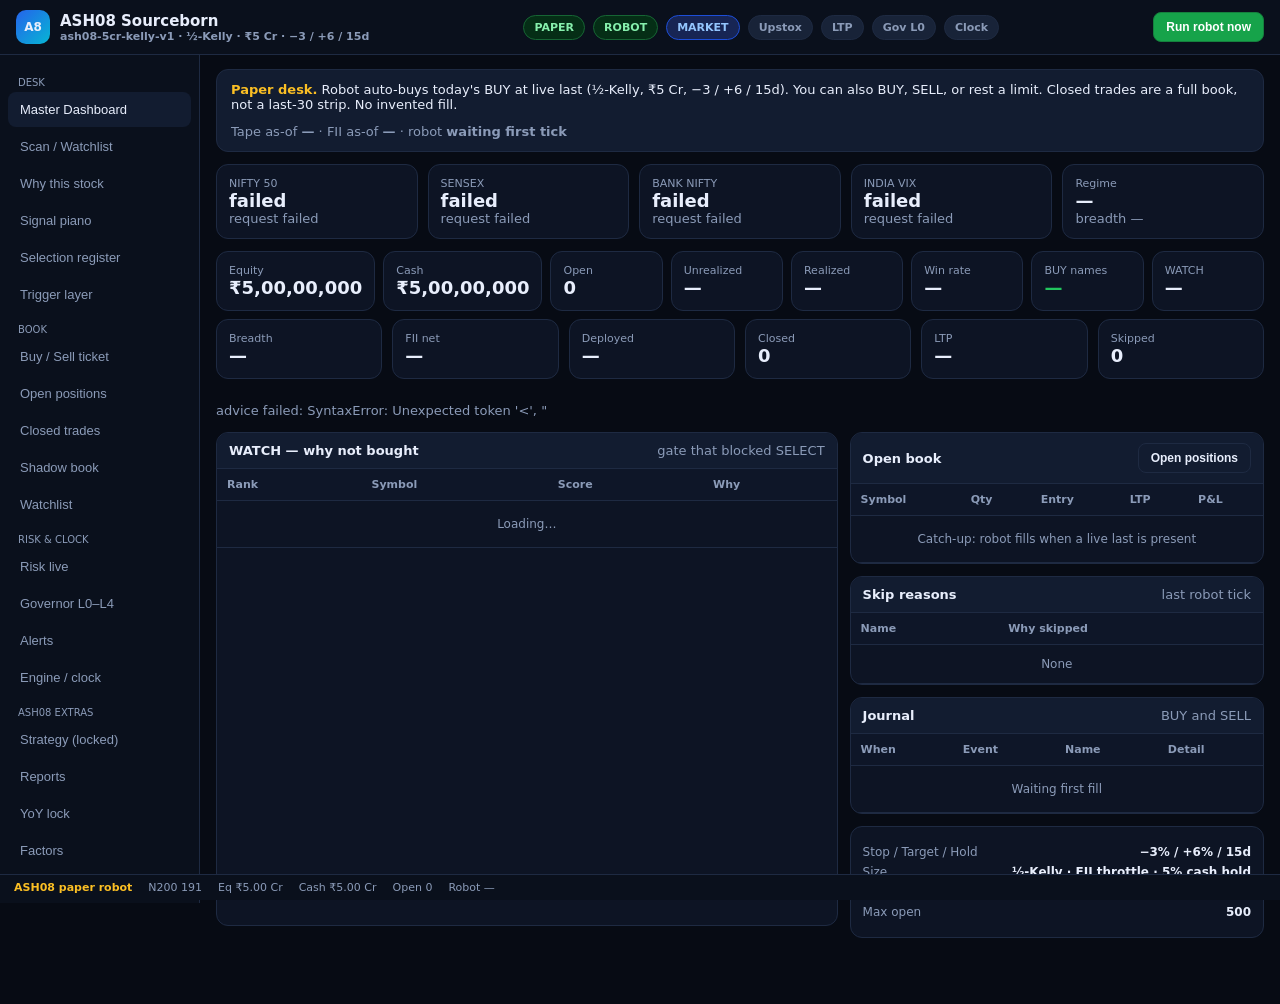
==== commit ff61fc36: "Build ASH08 as a full desk, larger than AM07 Keep ₹5 Cr, ½-Kelly, SELECT 68, −3/+6/15d. Add the AM07" ====
--- a/desk/ASH08_Desk_Dashboard.html
+++ b/desk/ASH08_Desk_Dashboard.html
@@ -89,6 +89,7 @@
 <span class="pill" id="upx-pill">Upstox</span>
 <span class="pill" id="ltp-pill">LTP</span>
 <span class="pill" id="gov-pill">Gov L0</span>
+<span class="pill" id="clock-pill">Clock</span>
 </div>
 <div style="display:flex;gap:8px">
 <button class="btn green" onclick="runAuto()">Run robot now</button>
@@ -97,23 +98,32 @@
 <div class="layout">
 <nav>
 <div class="sec">Desk</div>
-<button class="active" data-view="home">Dashboard</button>
-<button data-view="scanner">Scanner</button>
+<button class="active" data-view="home">Master Dashboard</button>
+<button data-view="scanner">Scan / Watchlist</button>
 <button data-view="detail">Why this stock</button>
+<button data-view="piano">Signal piano</button>
+<button data-view="register">Selection register</button>
+<button data-view="triggers">Trigger layer</button>
 <div class="sec">Book</div>
 <button data-view="ticket">Buy / Sell ticket</button>
 <button data-view="positions">Open positions</button>
 <button data-view="closed">Closed trades</button>
+<button data-view="shadow">Shadow book</button>
 <button data-view="watchlist">Watchlist</button>
-<div class="sec">Risk</div>
-<button data-view="governor">Risk Governor</button>
-<button data-view="piano">Parameter Piano</button>
+<div class="sec">Risk & clock</div>
+<button data-view="risk">Risk live</button>
+<button data-view="governor">Governor L0–L4</button>
+<button data-view="alerts">Alerts</button>
+<button data-view="engine">Engine / clock</button>
+<div class="sec">ASH08 extras</div>
+<button data-view="strategy">Strategy (locked)</button>
+<button data-view="reports">Reports</button>
+<button data-view="history">YoY lock</button>
+<button data-view="factors">Factors</button>
 <button data-view="universe">Universe</button>
 <button data-view="segments">Segments</button>
-<div class="sec">Lab</div>
-<button data-view="history">YoY lock</button>
-<button data-view="factors">Factors</button>
-<button data-view="horizons">4 Horizons</button>
+<button data-view="horizons">5 horizons</button>
+<button data-view="settings">Settings</button>
 </nav>
 <main>
 <section class="view active" id="view-home">
@@ -228,6 +238,7 @@
 <div><label>Price / Limit</label><input id="tk-price" type="number" step="0.05" placeholder="auto live last"/></div>
 <div><label>Stop</label><input id="tk-stop" type="number" step="0.05" placeholder="auto −3%"/></div>
 <div><label>Target</label><input id="tk-target" type="number" step="0.05" placeholder="auto +6%"/></div>
+<div><label>Horizon</label><select id="tk-mode" style="width:100%;background:#0b1220;border:1px solid var(--line);color:var(--text);border-radius:8px;padding:9px"><option value="momentum">Momentum</option><option value="intraday">Intraday (15:25 square)</option><option value="short">Short</option><option value="swing">Swing</option><option value="positional">Positional</option></select></div>
 </div>
 <div class="btn-row"><button class="buy" id="btn-buy" onclick="paperOrder()">Place paper order</button><button class="sell" onclick="document.getElementById('tk-side').value='SELL';paperOrder()">SELL</button><button class="ghost" onclick="showView('positions')">Open book</button></div>
 <div id="buy-msg" class="muted"></div></div>
@@ -275,11 +286,88 @@
 <tbody id="closed-body"><tr><td colspan="10" class="muted" style="text-align:center;padding:18px">No closed trades yet</td></tr></tbody></table></div>
 </section>
 <section class="view" id="view-horizons">
-<div class="horizons">
-<div class="hz"><strong>Intraday</strong><span>0–1 day</span></div>
-<div class="hz"><strong>Swing</strong><span>2–10 days</span></div>
-<div class="hz"><strong>Positional</strong><span>2–8 weeks</span></div>
-<div class="hz"><strong>Portfolio</strong><span>3M+</span></div>
+<p class="muted">Five engines tag the book. Rails stay ASH08 −3 / +6. Intraday also squares at 15:25 IST. Momentum is Today's Advice (½-Kelly, 15d).</p>
+<div class="horizons" id="hz-cards" style="grid-template-columns:repeat(5,1fr)"></div>
+</section>
+<section class="view" id="view-shadow">
+<div class="kpis"><div class="kpi"><span>Tracked</span><strong id="sh-n">0</strong></div><div class="kpi"><span>Still open</span><strong id="sh-open">0</strong></div><div class="kpi"><span>Hit +6%</span><strong id="sh-t" class="up">0</strong></div><div class="kpi"><span>Hit −3%</span><strong id="sh-s" class="dn">0</strong></div></div>
+<p class="muted" id="sh-note">YES names the robot did not buy — opportunity cost on ASH08 rails.</p>
+<div class="panel"><div class="panel-h"><h3>Shadow book</h3></div>
+<table><thead><tr><th>Ticker</th><th>Score</th><th>Skip</th><th>Entry</th><th>Now</th><th>P&L</th><th>Status</th></tr></thead>
+<tbody id="sh-body"><tr><td colspan="7" class="muted" style="text-align:center;padding:16px">Empty</td></tr></tbody></table></div>
+</section>
+<section class="view" id="view-register">
+<div class="kpis"><div class="kpi"><span>Rows</span><strong id="reg-n">—</strong></div><div class="kpi"><span>BUY</span><strong id="reg-buy" class="up">—</strong></div><div class="kpi"><span>WATCH</span><strong id="reg-watch">—</strong></div><div class="kpi"><span>AVOID</span><strong id="reg-avoid">—</strong></div></div>
+<div class="panel"><div class="panel-h"><h3>Selection register</h3><span class="muted" id="reg-asof">Today's Advice</span></div>
+<div class="scroll"><table><thead><tr><th>Symbol</th><th>Action</th><th>Rank</th><th>Score</th><th>Pass</th><th>Fail</th><th>Why</th></tr></thead>
+<tbody id="reg-body"></tbody></table></div></div>
+</section>
+<section class="view" id="view-triggers">
+<div class="panel"><div class="panel-h"><h3>Trigger layer</h3><span class="muted">Chitty CN-018/022/021 + T1 T2 T9 — display, rails still −3/+6</span></div>
+<div class="scroll"><table><thead><tr><th>Symbol</th><th>Action</th><th>CN-018</th><th>CN-022</th><th>CN-021</th><th>T1</th><th>T2</th><th>T9</th><th>Why</th></tr></thead>
+<tbody id="tr-body"></tbody></table></div></div>
+</section>
+<section class="view" id="view-risk">
+<div class="kpis6">
+<div class="kpi"><span>Equity</span><strong id="rk-eq">—</strong></div>
+<div class="kpi"><span>Peak</span><strong id="rk-peak">—</strong></div>
+<div class="kpi"><span>Drawdown</span><strong id="rk-dd">—</strong></div>
+<div class="kpi"><span>Consec losses</span><strong id="rk-consec">—</strong></div>
+<div class="kpi"><span>Deployed</span><strong id="rk-dep">—</strong></div>
+<div class="kpi"><span>Kill</span><strong id="rk-kill">—</strong></div>
+</div>
+<div class="grid2">
+<div class="card"><h4>Live governor</h4>
+<div class="row"><span class="muted">Level</span><strong id="rk-gov">—</strong></div>
+<div class="row"><span class="muted">Exposure</span><strong id="rk-exp">—</strong></div>
+<div class="row"><span class="muted">Cash / reserve</span><strong id="rk-cash">—</strong></div>
+<div class="exp"><i id="rk-bar" style="width:100%"></i></div>
+</div>
+<div class="panel"><div class="panel-h"><h3>Open by segment / mode</h3></div>
+<table><thead><tr><th>Bucket</th><th>N</th></tr></thead><tbody id="rk-seg"></tbody></table></div>
+</div>
+</section>
+<section class="view" id="view-alerts">
+<div class="panel"><div class="panel-h"><h3>Alerts</h3><span class="muted">SELL / STOP / CLOCK_FAILED / skips — append-only journal</span></div>
+<table><thead><tr><th>When</th><th>Event</th><th>Name</th><th>Detail</th></tr></thead>
+<tbody id="al-body"></tbody></table></div>
+<div class="panel"><div class="panel-h"><h3>Last skip tape</h3></div>
+<table><thead><tr><th>Name</th><th>Reason</th></tr></thead>
+<tbody id="al-skips"></tbody></table></div>
+</section>
+<section class="view" id="view-engine">
+<div class="kpis"><div class="kpi"><span>Open</span><strong id="en-open">—</strong></div><div class="kpi"><span>Pending</span><strong id="en-pend">—</strong></div><div class="kpi"><span>Shadow</span><strong id="en-sh">—</strong></div><div class="kpi"><span>Journal</span><strong id="en-j">—</strong></div></div>
+<div class="panel"><div class="panel-h"><h3>IST clock</h3><span class="muted" id="en-now">—</span></div>
+<table><thead><tr><th>Job</th><th>When</th><th>Today</th></tr></thead>
+<tbody id="en-jobs"></tbody></table></div>
+<div class="card"><h4>Robot</h4><pre id="en-robot" class="muted" style="white-space:pre-wrap;font-size:11px"></pre></div>
+</section>
+<section class="view" id="view-strategy">
+<p class="muted">Locked in <code>ash08/config.py</code>. Settings cannot change these.</p>
+<div class="panel"><div class="panel-h"><h3>Strategy weights</h3></div>
+<table><thead><tr><th>ID</th><th>Item</th><th>Value</th><th>Note</th></tr></thead>
+<tbody id="st-body"></tbody></table></div>
+</section>
+<section class="view" id="view-reports">
+<div class="grid2">
+<div class="panel"><div class="panel-h"><h3>P&L by exit reason</h3></div>
+<table><thead><tr><th>Reason</th><th>N</th><th>Net</th></tr></thead><tbody id="rp-reason"></tbody></table></div>
+<div class="panel"><div class="panel-h"><h3>By symbol</h3></div>
+<table><thead><tr><th>Symbol</th><th>N</th><th>Net</th></tr></thead><tbody id="rp-sym"></tbody></table></div>
+</div>
+<div class="panel"><div class="panel-h"><h3>By day</h3></div>
+<table><thead><tr><th>Day</th><th>N</th><th>Net</th></tr></thead><tbody id="rp-day"></tbody></table></div>
+</section>
+<section class="view" id="view-settings">
+<div class="banner"><div><strong>Paper only. Live locked.</strong> Formula is not a knob.</div><div class="muted" id="set-build">—</div></div>
+<div class="grid2">
+<div class="card"><h4>Runtime</h4>
+<div class="row"><span class="muted">Upstox</span><strong id="set-upx">—</strong></div>
+<div class="row"><span class="muted">Robot</span><strong id="set-robot">—</strong></div>
+<div class="row"><span class="muted">Clock now</span><strong id="set-clock">—</strong></div>
+</div>
+<div class="panel"><div class="panel-h"><h3>Locks</h3></div>
+<table><thead><tr><th>Item</th><th>Value</th></tr></thead><tbody id="set-locks"></tbody></table></div>
 </div>
 </section>
 <section class="view" id="view-watchlist">
@@ -362,7 +450,7 @@
 </main></div>
 <div class="footer-bar"><span class="build">ASH08 paper robot</span><span id="ft-core">N200 191</span><span id="ft-eq">Eq ₹5.00 Cr</span><span id="ft-cash">Cash ₹5.00 Cr</span><span id="ft-open">Open 0</span><span id="ft-robot">Robot —</span></div>
 <script>
-function showView(id){document.querySelectorAll('.view').forEach(v=>v.classList.remove('active'));document.querySelectorAll('nav button').forEach(b=>b.classList.remove('active'));const v=document.getElementById('view-'+id);if(v)v.classList.add('active');const b=document.querySelector('nav button[data-view="'+id+'"]');if(b)b.classList.add('active');if(id==='positions'||id==='home'||id==='closed'){loadBook();if(id==='home'){loadAdvise();loadIndices();loadRobot();}}if(id==='watchlist')loadWatch();if(id==='segments')loadSegments();if(id==='history')loadHistory();if(id==='factors')loadFactors();if(id==='piano'){loadPianoSummary();selectNote(document.querySelector('.note.active')||document.querySelector('.note'), (document.querySelector('.note.active')||document.querySelector('.note')).dataset.param);}}
+function showView(id){document.querySelectorAll('.view').forEach(v=>v.classList.remove('active'));document.querySelectorAll('nav button').forEach(b=>b.classList.remove('active'));const v=document.getElementById('view-'+id);if(v)v.classList.add('active');const b=document.querySelector('nav button[data-view="'+id+'"]');if(b)b.classList.add('active');if(id==='positions'||id==='home'||id==='closed'){loadBook();if(id==='home'){loadAdvise();loadIndices();loadRobot();}}if(id==='watchlist')loadWatch();if(id==='segments')loadSegments();if(id==='history')loadHistory();if(id==='factors')loadFactors();if(id==='piano'){loadPianoSummary();selectNote(document.querySelector('.note.active')||document.querySelector('.note'), (document.querySelector('.note.active')||document.querySelector('.note')).dataset.param);}if(id==='shadow')loadShadow();if(id==='register')loadRegister();if(id==='triggers')loadTriggers();if(id==='risk')loadRisk();if(id==='alerts')loadAlerts();if(id==='engine')loadEngine();if(id==='strategy'||id==='horizons')loadStrategy();if(id==='reports')loadReports();if(id==='settings')loadSettings();}
 document.querySelectorAll('nav button').forEach(btn=>btn.addEventListener('click',()=>showView(btn.dataset.view)));
 function fillPianoList(el, rows, emptyScan){
   if(!rows||!rows.length){el.innerHTML='<div class="muted">'+(emptyScan?'Empty scan':'None')+'</div>';return;}
@@ -560,7 +648,7 @@
 async function runScan(){try{const r=await fetch('/api/scan/run');const d=await r.json();if(d.ok){await loadScan();await loadBook();await loadPianoSummary();}else await runDemo();}catch(e){await runDemo();}}
 function openDetail(row){document.getElementById('det-sym').textContent=row.symbol||'';document.getElementById('det-dec').textContent=row.decision||'—';document.getElementById('det-score').textContent=row.score!=null?row.score:'—';document.getElementById('det-reason').textContent=row.reason||'';document.getElementById('det-hits').innerHTML=(row.hits||[]).map(h=>{const st=(h.status||(h.passed?'PASS':'FAIL')).toUpperCase();const cls=st==='PASS'?'select':st==='UNKNOWN'?'unknown':'reject';return '<div class="row"><span>'+h.param_id+'</span><span class="tag '+cls+'">'+st+'</span></div>';}).join('')||'—';document.getElementById('tk-sym').value=row.symbol||'';if(row.ltp)document.getElementById('tk-price').value=row.ltp;showView('detail');}
 async function paperBuy(){return paperOrder();}
-async function paperOrder(){const msg=document.getElementById('buy-msg'),btn=document.getElementById('btn-buy');const symbol=(document.getElementById('tk-sym').value||'').trim().toUpperCase();const qty=document.getElementById('tk-qty').value||'50';const price=document.getElementById('tk-price').value||'';const stop=document.getElementById('tk-stop').value||'';const target=document.getElementById('tk-target').value||'';const side=(document.getElementById('tk-side').value||'BUY').toUpperCase();const order_type=(document.getElementById('tk-type').value||'MARKET').toUpperCase();if(!symbol){msg.textContent='Enter symbol';msg.style.color='#fca5a5';return;}btn.disabled=true;msg.textContent='Placing…';try{const r=await fetch('/api/paper/order',{method:'POST',headers:{'Content-Type':'application/json'},body:JSON.stringify({symbol,qty,price,stop,target,side,order_type})});const d=await r.json();if(d.ok){msg.textContent=d.message||'Filled';msg.style.color='#86efac';await loadBook();showView(side==='SELL'?'closed':'positions');}else{msg.textContent=d.error||d.message||'Failed';msg.style.color='#fca5a5';}}catch(e){msg.textContent=String(e);msg.style.color='#fca5a5';}btn.disabled=false;}
+async function paperOrder(){const msg=document.getElementById('buy-msg'),btn=document.getElementById('btn-buy');const symbol=(document.getElementById('tk-sym').value||'').trim().toUpperCase();const qty=document.getElementById('tk-qty').value||'50';const price=document.getElementById('tk-price').value||'';const stop=document.getElementById('tk-stop').value||'';const target=document.getElementById('tk-target').value||'';const side=(document.getElementById('tk-side').value||'BUY').toUpperCase();const order_type=(document.getElementById('tk-type').value||'MARKET').toUpperCase();const mode=(document.getElementById('tk-mode')||{}).value||'momentum';if(!symbol){msg.textContent='Enter symbol';msg.style.color='#fca5a5';return;}btn.disabled=true;msg.textContent='Placing…';try{const r=await fetch('/api/paper/order',{method:'POST',headers:{'Content-Type':'application/json'},body:JSON.stringify({symbol,qty,price,stop,target,side,order_type,mode})});const d=await r.json();if(d.ok){msg.textContent=d.message||'Filled';msg.style.color='#86efac';await loadBook();showView(side==='SELL'?'closed':'positions');}else{msg.textContent=d.error||d.message||'Failed';msg.style.color='#fca5a5';}}catch(e){msg.textContent=String(e);msg.style.color='#fca5a5';}btn.disabled=false;}
 
 function inr(n){if(n==null||n==='')return '—';return '₹'+Number(n).toLocaleString('en-IN',{maximumFractionDigits:0});}
 function pct(n,d){if(n==null||n==='')return '—';const x=Number(n);return (x>=0?'+':'')+x.toFixed(d==null?1:d);}
@@ -688,7 +776,17 @@
     return d;
   }catch(e){if(!quiet)alert(e); return null;}
 }
-async function boot(){try{const r=await fetch('/api/health');const d=await r.json();if(d.build){const b=document.querySelector('.brand p');if(b)b.textContent=(d.parameter_set_id||'ash08-5cr-kelly-v1')+' · '+d.build;}if(d.paper_open!=null){const k=document.getElementById('kpi-open');if(k)k.textContent=d.paper_open;document.getElementById('ft-open').textContent='Open '+d.paper_open;}const ux=d.upstox||{};const pill=document.getElementById('upx-pill');if(pill)pill.textContent=ux.connected?'Upstox OK':(ux.token_set||d.upstox_token_set)?'Upstox token':'Upstox off';if(d.robot)paintRobot(d.robot);}catch(e){}try{const u=await fetch('/api/universe/core');const ud=await u.json();if(ud.count){const c=document.getElementById('kpi-core');if(c)c.textContent=ud.count;const u2=document.getElementById('uni-core');if(u2)u2.textContent=ud.count;}}catch(e){}await loadIndices();await loadAdvise();await loadBook();await loadRobot();
+function tagSt(st){const s=(st||'').toUpperCase();const cls=s==='PASS'||s==='SKIP'?'select':s==='FAIL'?'reject':'unknown';return '<span class="tag '+cls+'">'+(s||'—')+'</span>';}
+async function loadShadow(){try{const d=await (await fetch('/api/shadow')).json();document.getElementById('sh-n').textContent=d.n||0;document.getElementById('sh-open').textContent=d.open||0;document.getElementById('sh-t').textContent=d.target_hits||0;document.getElementById('sh-s').textContent=d.stop_hits||0;if(d.note)document.getElementById('sh-note').textContent=d.note;const rows=d.rows||[];const b=document.getElementById('sh-body');if(!rows.length)b.innerHTML='<tr><td colspan="7" class="muted" style="text-align:center;padding:16px">Empty — skipped BUY names appear after a robot tick</td></tr>';else b.innerHTML=rows.map(r=>'<tr><td><strong>'+r.ticker+'</strong></td><td>'+(r.score||'')+'</td><td class="muted">'+(r.skip_reason||'')+'</td><td>'+r.entry_px+'</td><td>'+r.last_px+'</td><td class="'+(r.pnl_pct>=0?'up':'dn')+'">'+(r.pnl_pct!=null?r.pnl_pct+'%':'—')+'</td><td>'+r.status+'</td></tr>').join('');}catch(e){}}
+async function loadRegister(){try{const d=await (await fetch('/api/register')).json();document.getElementById('reg-n').textContent=d.n||0;document.getElementById('reg-buy').textContent=d.buy_n||0;document.getElementById('reg-watch').textContent=d.watch_n||0;document.getElementById('reg-avoid').textContent=d.avoid_n||0;if(d.asof)document.getElementById('reg-asof').textContent=d.asof;const b=document.getElementById('reg-body');b.innerHTML=(d.rows||[]).map(r=>{const a=(r.action||'').toUpperCase();const cls=a==='BUY'||a==='SELECT'?'select':a==='WATCH'?'watch':'reject';return '<tr><td><strong>'+r.symbol+'</strong></td><td><span class="tag '+cls+'">'+a+'</span></td><td>'+(r.rank||'')+'</td><td>'+r.score+'</td><td>'+r.pass_n+'</td><td>'+r.fail_n+'</td><td class="muted">'+r.why+'</td></tr>';}).join('');}catch(e){}}
+async function loadTriggers(){try{const d=await (await fetch('/api/triggers')).json();document.getElementById('tr-body').innerHTML=(d.rows||[]).map(r=>'<tr><td><strong>'+r.symbol+'</strong></td><td>'+r.action+'</td><td>'+tagSt(r.cn018)+'</td><td>'+tagSt(r.cn022)+'</td><td>'+tagSt(r.cn021)+'</td><td>'+tagSt(r.t1)+'</td><td>'+tagSt(r.t2)+'</td><td>'+tagSt(r.t9)+'</td><td class="muted">'+r.why+'</td></tr>').join('');}catch(e){}}
+async function loadRisk(){try{const d=await (await fetch('/api/risk')).json();document.getElementById('rk-eq').textContent=inr(d.equity);document.getElementById('rk-peak').textContent=inr(d.peak_equity);document.getElementById('rk-dd').textContent=(d.drawdown_pct||0)+'%';document.getElementById('rk-consec').textContent=(d.consec_losses||0)+' / '+d.consec_max;document.getElementById('rk-dep').textContent=(d.deployed_pct||0)+'%';document.getElementById('rk-kill').textContent=d.kill_armed?'ARMED':'off';const g=d.governor||{};document.getElementById('rk-gov').textContent=g.level||'—';document.getElementById('rk-exp').textContent=(g.exposure_pct||'')+'%';document.getElementById('rk-cash').textContent=inr(d.cash)+' · floor '+inr(d.reserve_floor);document.getElementById('rk-bar').style.width=(g.exposure_pct||100)+'%';document.getElementById('rk-seg').innerHTML=(d.segments||[]).map(s=>'<tr><td>'+s.name+'</td><td>'+s.n+'</td></tr>').join('')||'<tr><td colspan="2" class="muted">None</td></tr>';}catch(e){}}
+async function loadAlerts(){try{const d=await (await fetch('/api/alerts')).json();document.getElementById('al-body').innerHTML=(d.rows||[]).map(j=>'<tr><td class="muted">'+(j.ts||'')+'</td><td>'+j.event+'</td><td><strong>'+(j.symbol||j.job||'')+'</strong></td><td class="muted">'+(j.reason||j.error||j.title||'')+'</td></tr>').join('')||'<tr><td colspan="4" class="muted">Quiet</td></tr>';document.getElementById('al-skips').innerHTML=(d.skips||[]).map(s=>'<tr><td>'+s.symbol+'</td><td class="muted">'+s.reason+'</td></tr>').join('')||'<tr><td colspan="2" class="muted">None</td></tr>';}catch(e){}}
+async function loadEngine(){try{const d=await (await fetch('/api/engine')).json();document.getElementById('en-open').textContent=d.open_n;document.getElementById('en-pend').textContent=d.pending_n;document.getElementById('en-sh').textContent=d.shadow_n;document.getElementById('en-j').textContent=d.journal_n;const sch=d.schedule||{};document.getElementById('en-now').textContent=sch.now_ist||'';document.getElementById('en-jobs').innerHTML=(sch.jobs||[]).map(j=>'<tr><td>'+j.title+'</td><td>'+j.id+'</td><td>'+(j.ran_today?'done':(j.due?'DUE':'waiting'))+'</td></tr>').join('');document.getElementById('en-robot').textContent=JSON.stringify(d.robot||{},null,2);const cp=document.getElementById('clock-pill');if(cp) cp.textContent='Clock '+(sch.now_ist||'').slice(11,16);}catch(e){}}
+async function loadStrategy(){try{const d=await (await fetch('/api/strategy')).json();document.getElementById('st-body').innerHTML=(d.rows||[]).map(r=>'<tr><td>'+r.id+'</td><td>'+r.item+'</td><td><strong>'+r.value+'</strong></td><td class="muted">'+r.note+'</td></tr>').join('');const hz=document.getElementById('hz-cards');if(hz) hz.innerHTML=(d.horizons||[]).map(h=>'<div class="hz"><strong>'+h.label+'</strong><span>'+h.hold+'</span><div class="muted" style="margin-top:6px">'+h.rails+'</div></div>').join('');}catch(e){}}
+async function loadReports(){try{const d=await (await fetch('/api/reports')).json();const money=r=>'<tr><td>'+(r.reason||r.symbol||r.day)+'</td><td>'+r.n+'</td><td class="'+(r.pnl>=0?'up':'dn')+'">'+r.pnl+'</td></tr>';document.getElementById('rp-reason').innerHTML=(d.by_reason||[]).map(money).join('')||'<tr><td colspan="3" class="muted">None</td></tr>';document.getElementById('rp-sym').innerHTML=(d.by_symbol||[]).map(money).join('')||'<tr><td colspan="3" class="muted">None</td></tr>';document.getElementById('rp-day').innerHTML=(d.by_day||[]).map(money).join('')||'<tr><td colspan="3" class="muted">None</td></tr>';}catch(e){}}
+async function loadSettings(){try{const d=await (await fetch('/api/settings')).json();document.getElementById('set-build').textContent=d.build+' · '+d.parameter_set_id;document.getElementById('set-upx').textContent=(d.upstox&&d.upstox.detail)||'—';document.getElementById('set-robot').textContent=d.robot_armed?'armed':'off';document.getElementById('set-clock').textContent=(d.clock&&d.clock.now_ist)||'—';document.getElementById('set-locks').innerHTML=(d.locks||[]).map(r=>'<tr><td>'+r.item+'</td><td>'+r.value+'</td></tr>').join('');}catch(e){}}
+async function boot(){try{const r=await fetch('/api/health');const d=await r.json();if(d.build){const b=document.querySelector('.brand p');if(b)b.textContent=(d.parameter_set_id||'ash08-5cr-kelly-v1')+' · '+d.build;}if(d.paper_open!=null){const k=document.getElementById('kpi-open');if(k)k.textContent=d.paper_open;document.getElementById('ft-open').textContent='Open '+d.paper_open;}const ux=d.upstox||{};const pill=document.getElementById('upx-pill');if(pill)pill.textContent=ux.connected?'Upstox OK':(ux.token_set||d.upstox_token_set)?'Upstox token':'Upstox off';if(d.robot)paintRobot(d.robot);}catch(e){}try{const u=await fetch('/api/universe/core');const ud=await u.json();if(ud.count){const c=document.getElementById('kpi-core');if(c)c.textContent=ud.count;const u2=document.getElementById('uni-core');if(u2)u2.textContent=ud.count;}}catch(e){}await loadIndices();await loadAdvise();await loadBook();await loadRobot();await loadEngine();
 try{const b=await (await fetch('/api/paper/book')).json(); if(!b.open_count) await runAuto(true);}catch(e){}
 }
 setInterval(loadRobot, 15000);
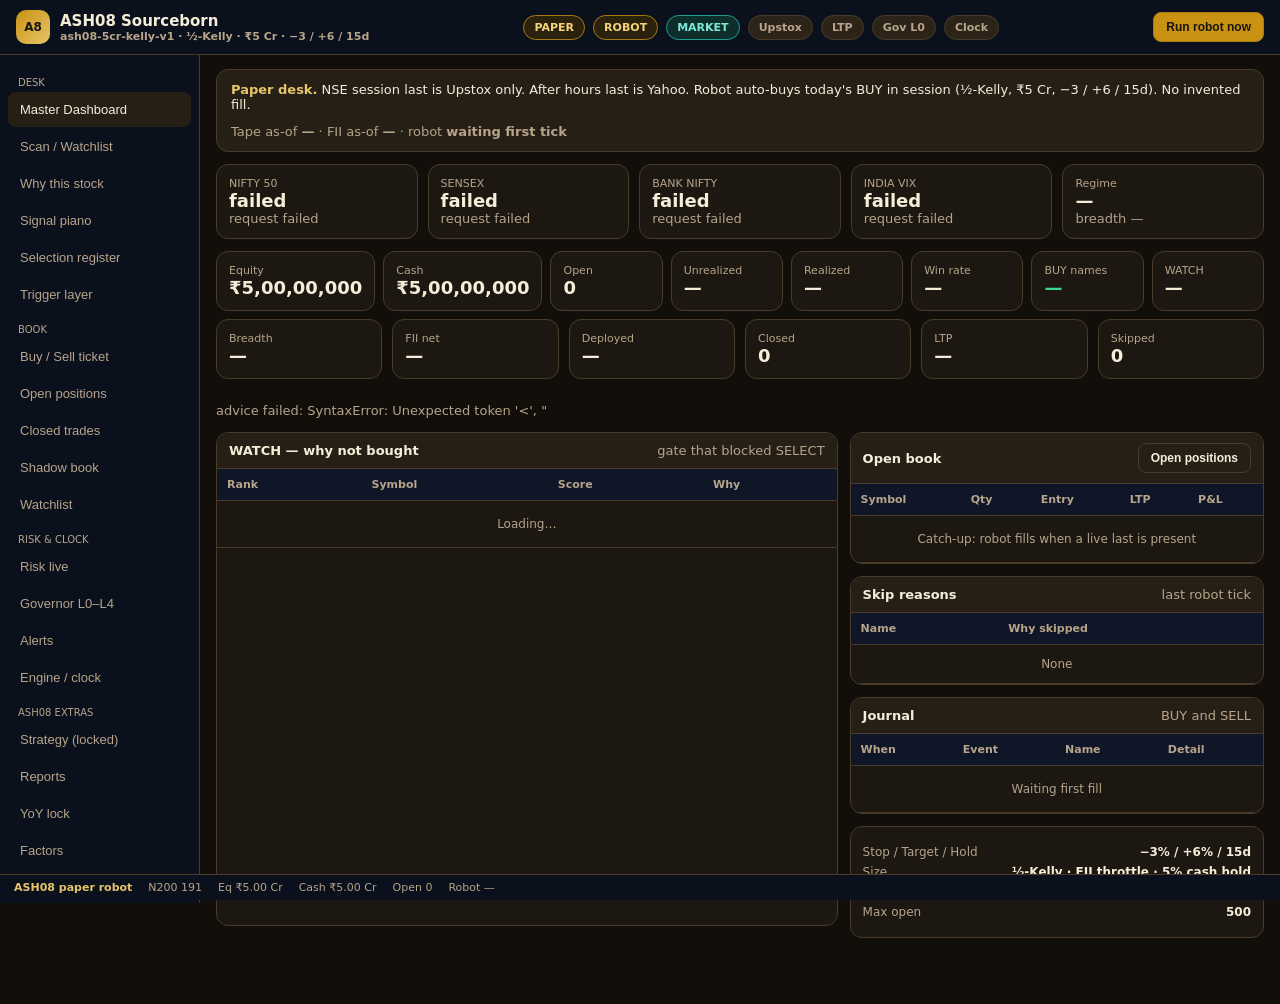
==== commit b304d28e: "Use Upstox last in session, Yahoo only after hours. Paper fills stay ASH08 numbers (₹5 Cr, ½-Kelly, " ====
--- a/desk/ASH08_Desk_Dashboard.html
+++ b/desk/ASH08_Desk_Dashboard.html
@@ -5,15 +5,15 @@
 <meta name="viewport" content="width=device-width, initial-scale=1"/>
 <title>ASH08 Sourceborn Desk</title>
 <style>
-:root{--bg:#070b14;--panel:#0d1424;--panel2:#121c30;--line:#1e2a42;--text:#e8eefc;--muted:#8b9bb8;--accent:#3b82f6;--green:#22c55e;--red:#ef4444;--chip:#182338}
+:root{--bg:#120e09;--panel:#1c1710;--panel2:#261f16;--line:#4a3b28;--text:#f6edd9;--muted:#b7a48a;--accent:#e0b03a;--green:#3dd68c;--red:#ff6b4a;--chip:#2c2418}
 *{box-sizing:border-box}body{margin:0;font-family:Inter,Segoe UI,system-ui,sans-serif;background:var(--bg);color:var(--text);font-size:13px}
 .top{display:flex;align-items:center;justify-content:space-between;gap:12px;padding:10px 16px;border-bottom:1px solid var(--line);background:#0a101c;position:sticky;top:0;z-index:40;flex-wrap:wrap}
-.brand{display:flex;align-items:center;gap:10px}.logo{width:34px;height:34px;border-radius:10px;background:linear-gradient(135deg,#2563eb,#06b6d4);display:grid;place-items:center;font-weight:800;font-size:12px}
+.brand{display:flex;align-items:center;gap:10px}.logo{width:34px;height:34px;border-radius:10px;background:linear-gradient(135deg,#c99212,#e7c56a);color:#1a140c;display:grid;place-items:center;font-weight:800;font-size:12px}
 .brand h1{margin:0;font-size:15px}.brand p{margin:0;color:var(--muted);font-size:11px}
 .pill{padding:5px 10px;border-radius:999px;border:1px solid var(--line);background:var(--chip);color:var(--muted);font-size:11px;font-weight:600}
-.pill.on{background:#052e16;border-color:#166534;color:#86efac}.pill.live{background:#172554;border-color:#1d4ed8;color:#93c5fd}
+.pill.on{background:#2a220c;border-color:#a67c12;color:#f3d27a}.pill.live{background:#0d2e2a;border-color:#1d9e8f;color:#7ee8d8}
 .btn{border:1px solid var(--line);background:var(--panel2);color:var(--text);border-radius:8px;padding:7px 12px;font-size:12px;cursor:pointer;font-weight:600}
-.btn.primary{background:var(--accent);border-color:#2563eb}.btn.green{background:#16a34a;border-color:#15803d;color:#fff}
+.btn.primary{background:var(--accent);border-color:#b8860b;color:#1a140c}.btn.green{background:#c99212;border-color:#a67c12;color:#1a140c}
 .layout{display:grid;grid-template-columns:200px 1fr;min-height:calc(100vh - 52px)}
 nav{border-right:1px solid var(--line);background:#0a101c;padding:12px 8px;position:sticky;top:52px;height:calc(100vh - 52px);overflow:auto}
 nav .sec{font-size:10px;color:var(--muted);padding:10px 10px 4px;text-transform:uppercase}
@@ -31,47 +31,47 @@
 .card{padding:12px}.card h4{margin:0 0 8px;font-size:13px}
 table{width:100%;border-collapse:collapse;font-size:12px}th,td{padding:9px 10px;border-bottom:1px solid var(--line);text-align:left}th{color:var(--muted);background:#0e1628;font-size:11px}
 .tag{display:inline-block;padding:2px 7px;border-radius:999px;font-size:10px;font-weight:700}
-.select{background:#052e16;color:#86efac}.watch{background:#422006;color:#fcd34d}.reject{background:#450a0a;color:#fca5a5}.unknown{background:#1e293b;color:#cbd5e1}.open{background:#052e16;color:#86efac}
+.select{background:#2a220c;color:#f3d27a}.watch{background:#3f2a0a;color:#f5c97a}.reject{background:#4a1610;color:#ffb3a3}.unknown{background:#2a241c;color:#d9cbb3}.open{background:#143326;color:#7ee0b0}
 .muted{color:var(--muted)}.row{display:flex;justify-content:space-between;margin:6px 0;font-size:12px}
 .form-grid{display:grid;grid-template-columns:1fr 1fr;gap:10px}.form-grid label{display:block;font-size:11px;color:var(--muted);margin-bottom:4px}
 .form-grid input{width:100%;background:#0b1220;border:1px solid var(--line);color:var(--text);border-radius:8px;padding:9px;font-size:12px}
-.btn-row{display:flex;gap:8px;margin-top:12px}.buy,.ghost{flex:1;border:0;border-radius:8px;padding:11px;font-weight:700;cursor:pointer;font-size:12px}.buy{background:#16a34a;color:#fff}.ghost{background:#1f2937;color:var(--text)}
+.btn-row{display:flex;gap:8px;margin-top:12px}.buy,.ghost{flex:1;border:0;border-radius:8px;padding:11px;font-weight:700;cursor:pointer;font-size:12px}.buy{background:#c99212;color:#1a140c}.ghost{background:#3a2f22;color:var(--text)}
 .piano{display:grid;grid-template-columns:repeat(4,1fr);gap:10px;padding:12px}
-.note{background:#0b1220;border:1px solid var(--line);border-radius:12px;padding:12px;cursor:pointer;min-height:70px}.note:hover,.note.active{border-color:var(--accent);background:#172554}
+.note{background:#0b1220;border:1px solid var(--line);border-radius:12px;padding:12px;cursor:pointer;min-height:70px}.note:hover,.note.active{border-color:var(--accent);background:#3a2c14}
 .note strong{display:block;margin-bottom:4px}.note em{color:var(--muted);font-style:normal;font-size:11px}
 .note .cnt{display:block;margin-top:6px;font-size:10px;color:var(--muted)}
 .pcnts{display:flex;gap:16px;margin:8px 0 12px;font-size:12px}
 .plist{max-height:280px;overflow:auto}.plist .r{display:flex;justify-content:space-between;gap:8px;padding:6px 0;border-bottom:1px solid var(--line)}
 .horizons{display:grid;grid-template-columns:repeat(4,1fr);gap:10px}
 .hz{background:var(--panel);border:1px solid var(--line);border-radius:12px;padding:14px}.hz strong{display:block;margin-bottom:4px}.hz span{color:var(--muted);font-size:11px}
-.exp{height:10px;border-radius:99px;background:#1f2937;overflow:hidden;margin-top:8px}.exp>i{display:block;height:100%;background:linear-gradient(90deg,#22c55e,#eab308,#ef4444)}
+.exp{height:10px;border-radius:99px;background:#1f2937;overflow:hidden;margin-top:8px}.exp>i{display:block;height:100%;background:linear-gradient(90deg,#3dd68c,#e0b03a,#ff6b4a)}
 .footer-bar{position:sticky;bottom:0;background:#0a101c;border-top:1px solid var(--line);padding:6px 14px;font-size:11px;color:var(--muted);display:flex;gap:16px;flex-wrap:wrap}
 #buy-msg{margin-top:8px;font-size:12px;min-height:16px}
 .take{background:#052e16;color:#86efac}.park{background:#3f1d0a;color:#fdba74}.keep{background:#172554;color:#93c5fd}
 .scroll{overflow:auto;max-height:520px}.num{text-align:right;font-variant-numeric:tabular-nums}
-.build{color:#fbbf24;font-weight:700}
+.build{color:#e7c56a;font-weight:700}
 .kpis6{display:grid;grid-template-columns:repeat(6,1fr);gap:10px;margin-bottom:12px}
-.banner{background:#121c30;border:1px solid var(--line);border-radius:12px;padding:12px 14px;margin-bottom:12px;display:flex;justify-content:space-between;gap:12px;flex-wrap:wrap}
-.banner strong{color:#fbbf24}
+.banner{background:#261f16;border:1px solid var(--line);border-radius:12px;padding:12px 14px;margin-bottom:12px;display:flex;justify-content:space-between;gap:12px;flex-wrap:wrap}
+.banner strong{color:#e7c56a}
 .advice-grid{display:grid;grid-template-columns:repeat(auto-fill,minmax(280px,1fr));gap:12px;margin-bottom:14px}
-.advice{background:var(--panel);border:1px solid #166534;border-radius:14px;padding:14px;display:flex;flex-direction:column;gap:8px}
+.advice{background:var(--panel);border:1px solid #a67c12;border-radius:14px;padding:14px;display:flex;flex-direction:column;gap:8px}
 .advice h3{margin:0;font-size:18px;display:flex;align-items:center;justify-content:space-between;gap:8px}
 .advice .px{font-size:22px;font-weight:800}
 .advice .why{color:var(--muted);font-size:12px;line-height:1.45;min-height:36px}
 .advice .meta{display:grid;grid-template-columns:1fr 1fr;gap:6px 12px;font-size:12px}
 .advice .meta span{color:var(--muted)}
 .chips{display:flex;gap:6px;flex-wrap:wrap;margin:8px 0 12px}
-.chip-ok{background:#052e16;color:#86efac;border:1px solid #166534;border-radius:999px;padding:3px 8px;font-size:10px;font-weight:700}
-.chip-hold{background:#3f1d0a;color:#fdba74;border:1px solid #9a3412;border-radius:999px;padding:3px 8px;font-size:10px;font-weight:700}
+.chip-ok{background:#2a220c;color:#f3d27a;border:1px solid #a67c12;border-radius:999px;padding:3px 8px;font-size:10px;font-weight:700}
+.chip-hold{background:#3f2a0a;color:#f5c97a;border:1px solid #a67c12;border-radius:999px;padding:3px 8px;font-size:10px;font-weight:700}
 .chip-miss{background:#1e293b;color:#cbd5e1;border:1px solid var(--line);border-radius:999px;padding:3px 8px;font-size:10px;font-weight:700}
 .steps{display:flex;flex-wrap:wrap;gap:4px}
 .step{font-size:9px;font-weight:700;padding:2px 6px;border-radius:6px;border:1px solid var(--line);color:var(--muted)}
-.step.pass{background:#052e16;border-color:#166534;color:#86efac}
-.step.fail{background:#450a0a;border-color:#7f1d1d;color:#fca5a5}
+.step.pass{background:#2a220c;border-color:#a67c12;color:#f3d27a}
+.step.fail{background:#4a1610;border-color:#9a3412;color:#ffb3a3}
 .kpis8{display:grid;grid-template-columns:repeat(8,1fr);gap:8px;margin-bottom:12px}
-.sell{flex:1;border:0;border-radius:8px;padding:11px;font-weight:700;cursor:pointer;font-size:12px;background:#b91c1c;color:#fff}
+.sell{flex:1;border:0;border-radius:8px;padding:11px;font-weight:700;cursor:pointer;font-size:12px;background:#c2410c;color:#fff}
 .stat-row{display:grid;grid-template-columns:repeat(6,1fr);gap:10px;margin-bottom:12px}
-.entry-mark{color:#fbbf24;font-size:10px;text-transform:uppercase}
+.entry-mark{color:#e7c56a;font-size:10px;text-transform:uppercase}
 
 @media(max-width:1200px){.kpis8,.stat-row{grid-template-columns:1fr 1fr 1fr}}
 @media(max-width:1100px){.kpis6{grid-template-columns:1fr 1fr 1fr}}
@@ -128,7 +128,7 @@
 <main>
 <section class="view active" id="view-home">
 <div class="banner">
-<div><strong>Paper desk.</strong> Robot auto-buys today's BUY at live last (½-Kelly, ₹5 Cr, −3 / +6 / 15d). You can also BUY, SELL, or rest a limit. Closed trades are a full book, not a last-30 strip. No invented fill.</div>
+<div><strong>Paper desk.</strong> NSE session last is Upstox only. After hours last is Yahoo. Robot auto-buys today's BUY in session (½-Kelly, ₹5 Cr, −3 / +6 / 15d). No invented fill.</div>
 <div class="muted">Tape as-of <b id="adv-asof">—</b> · FII as-of <b id="adv-fii-asof">—</b> · robot <b id="robot-line">waiting first tick</b></div>
 </div>
 <div class="idx-row">
